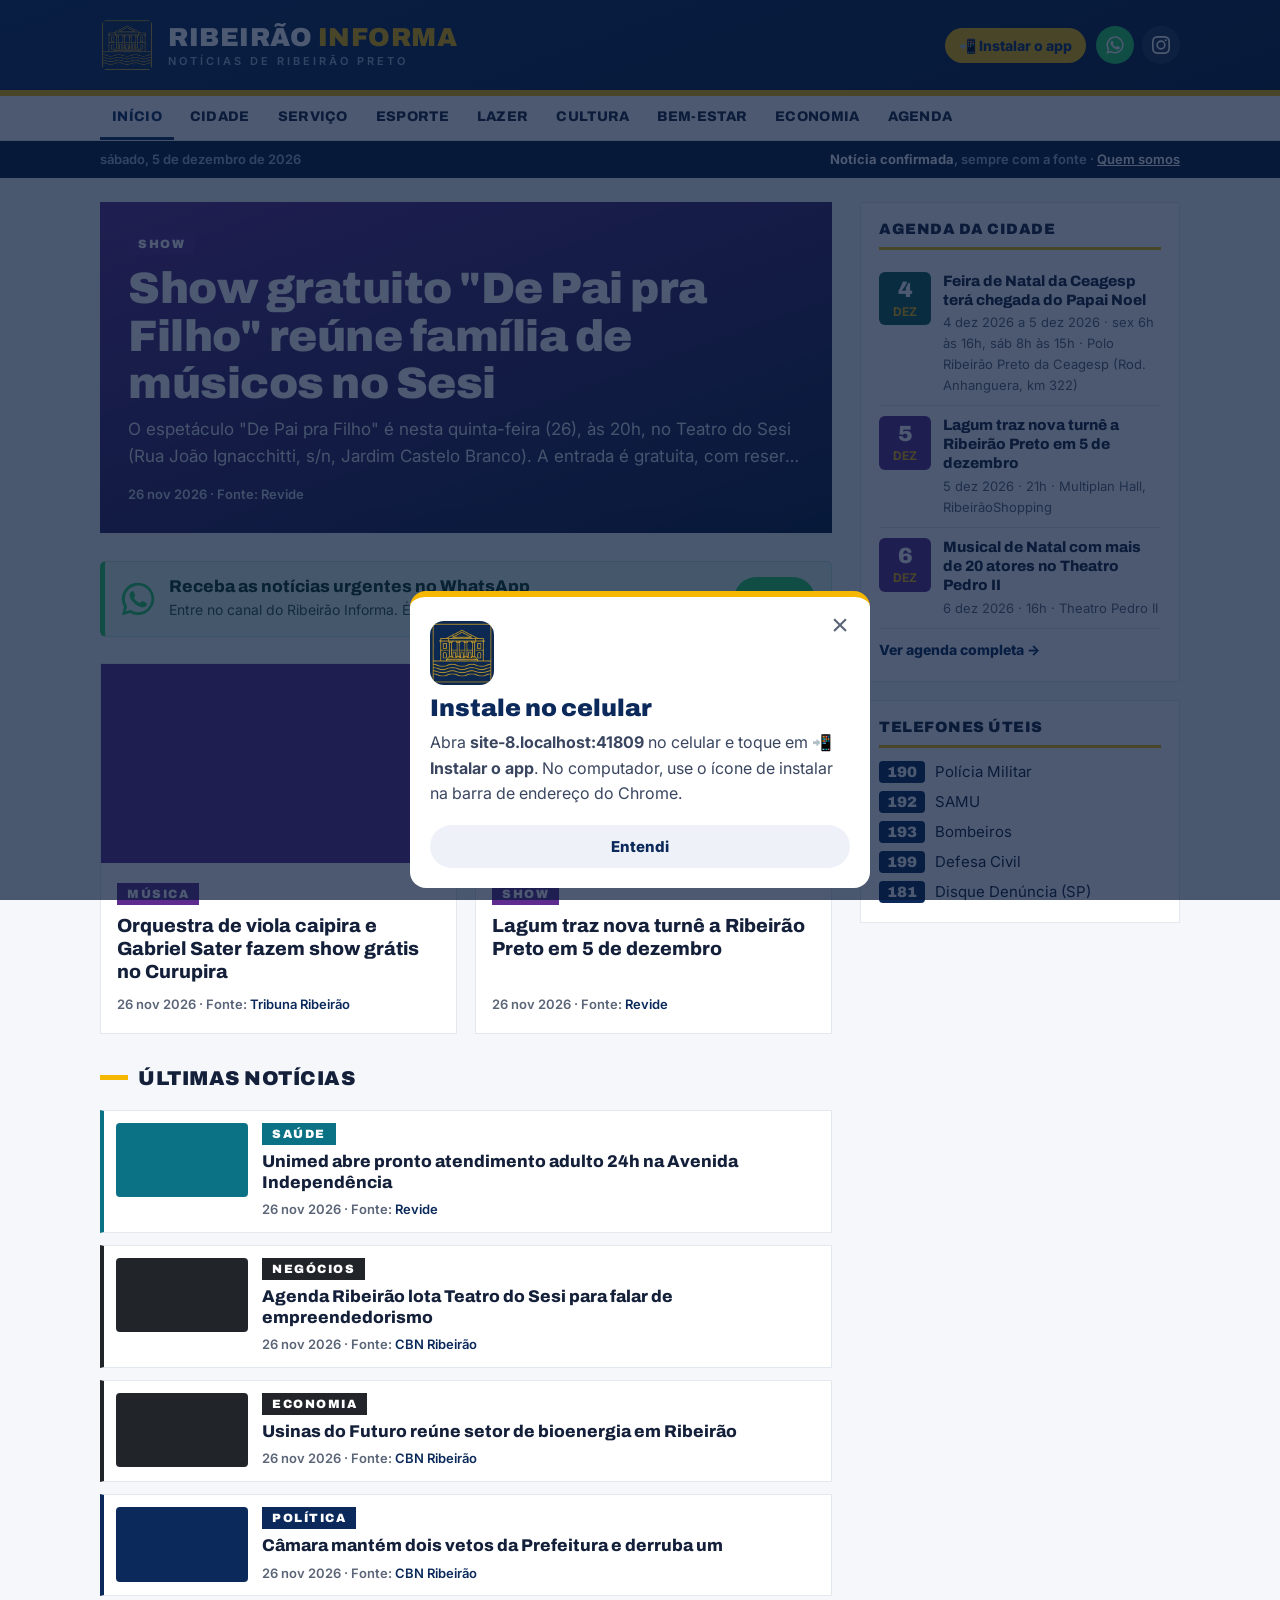
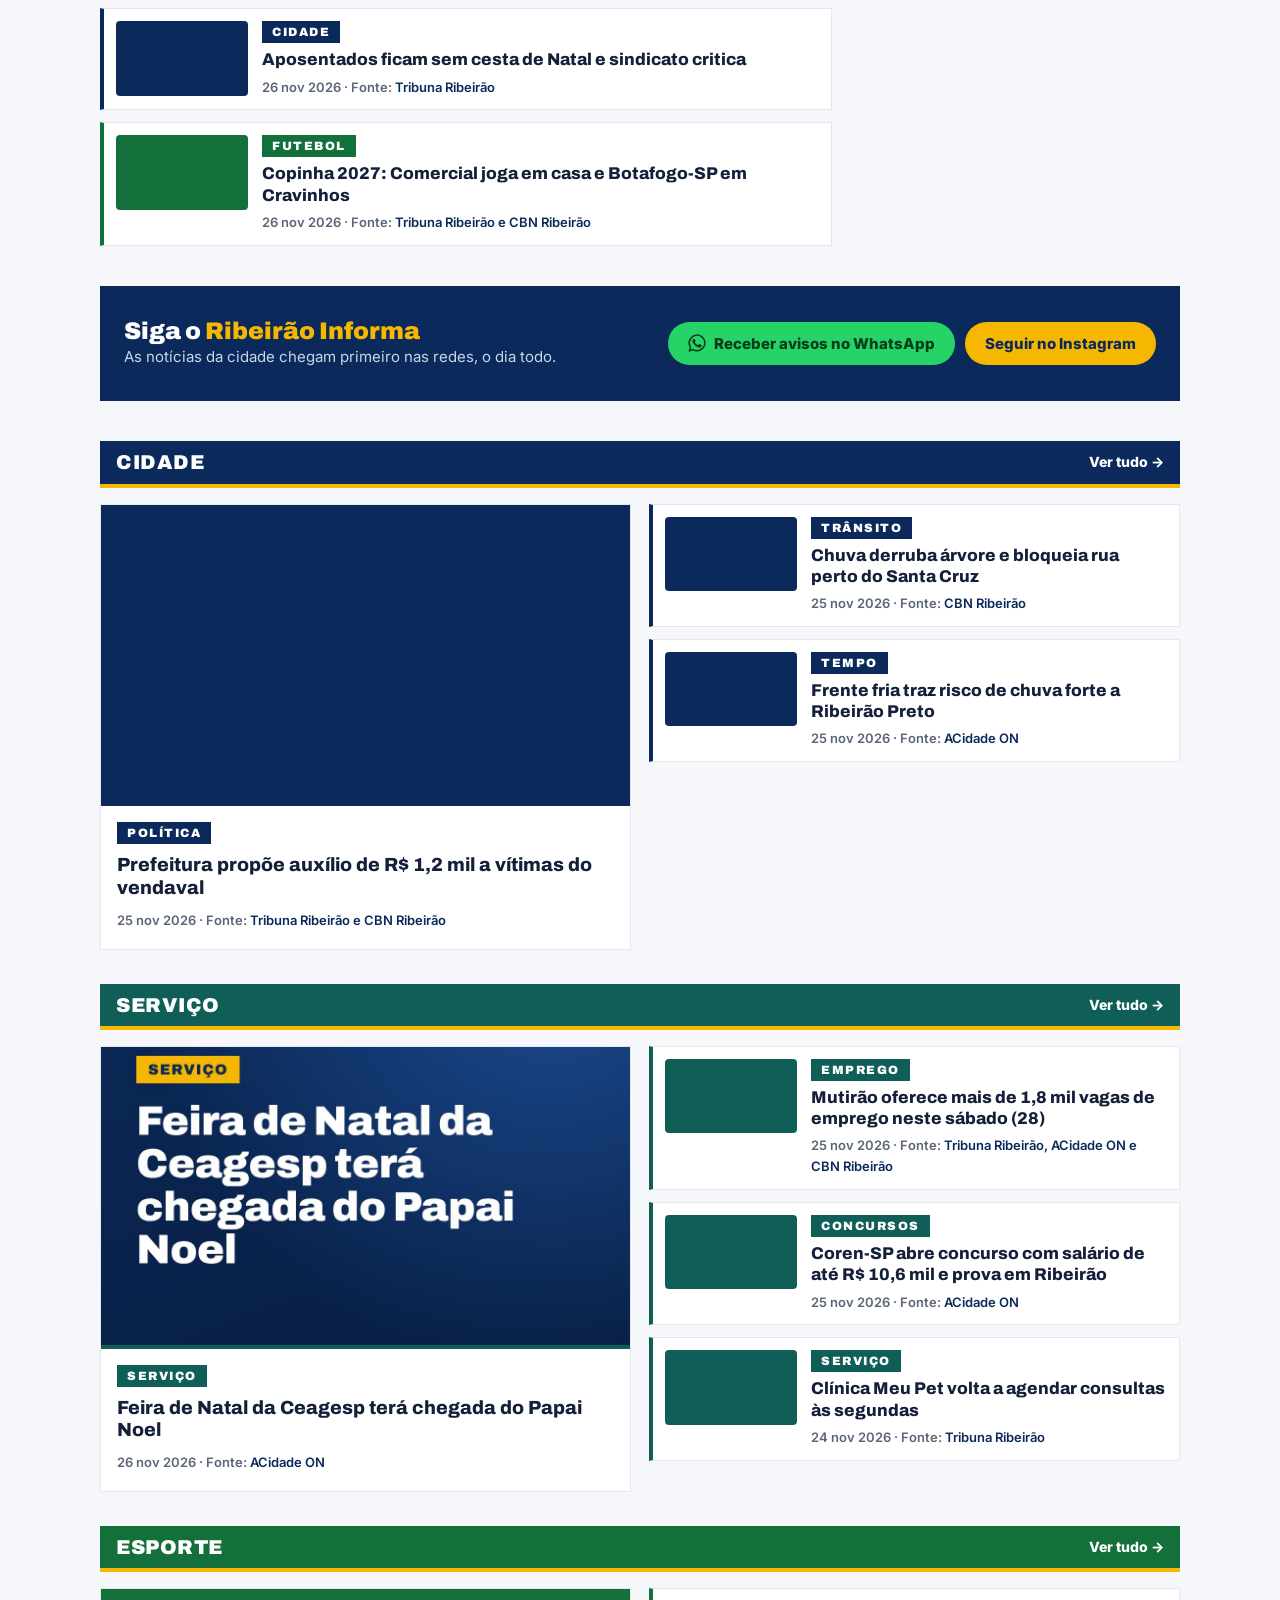
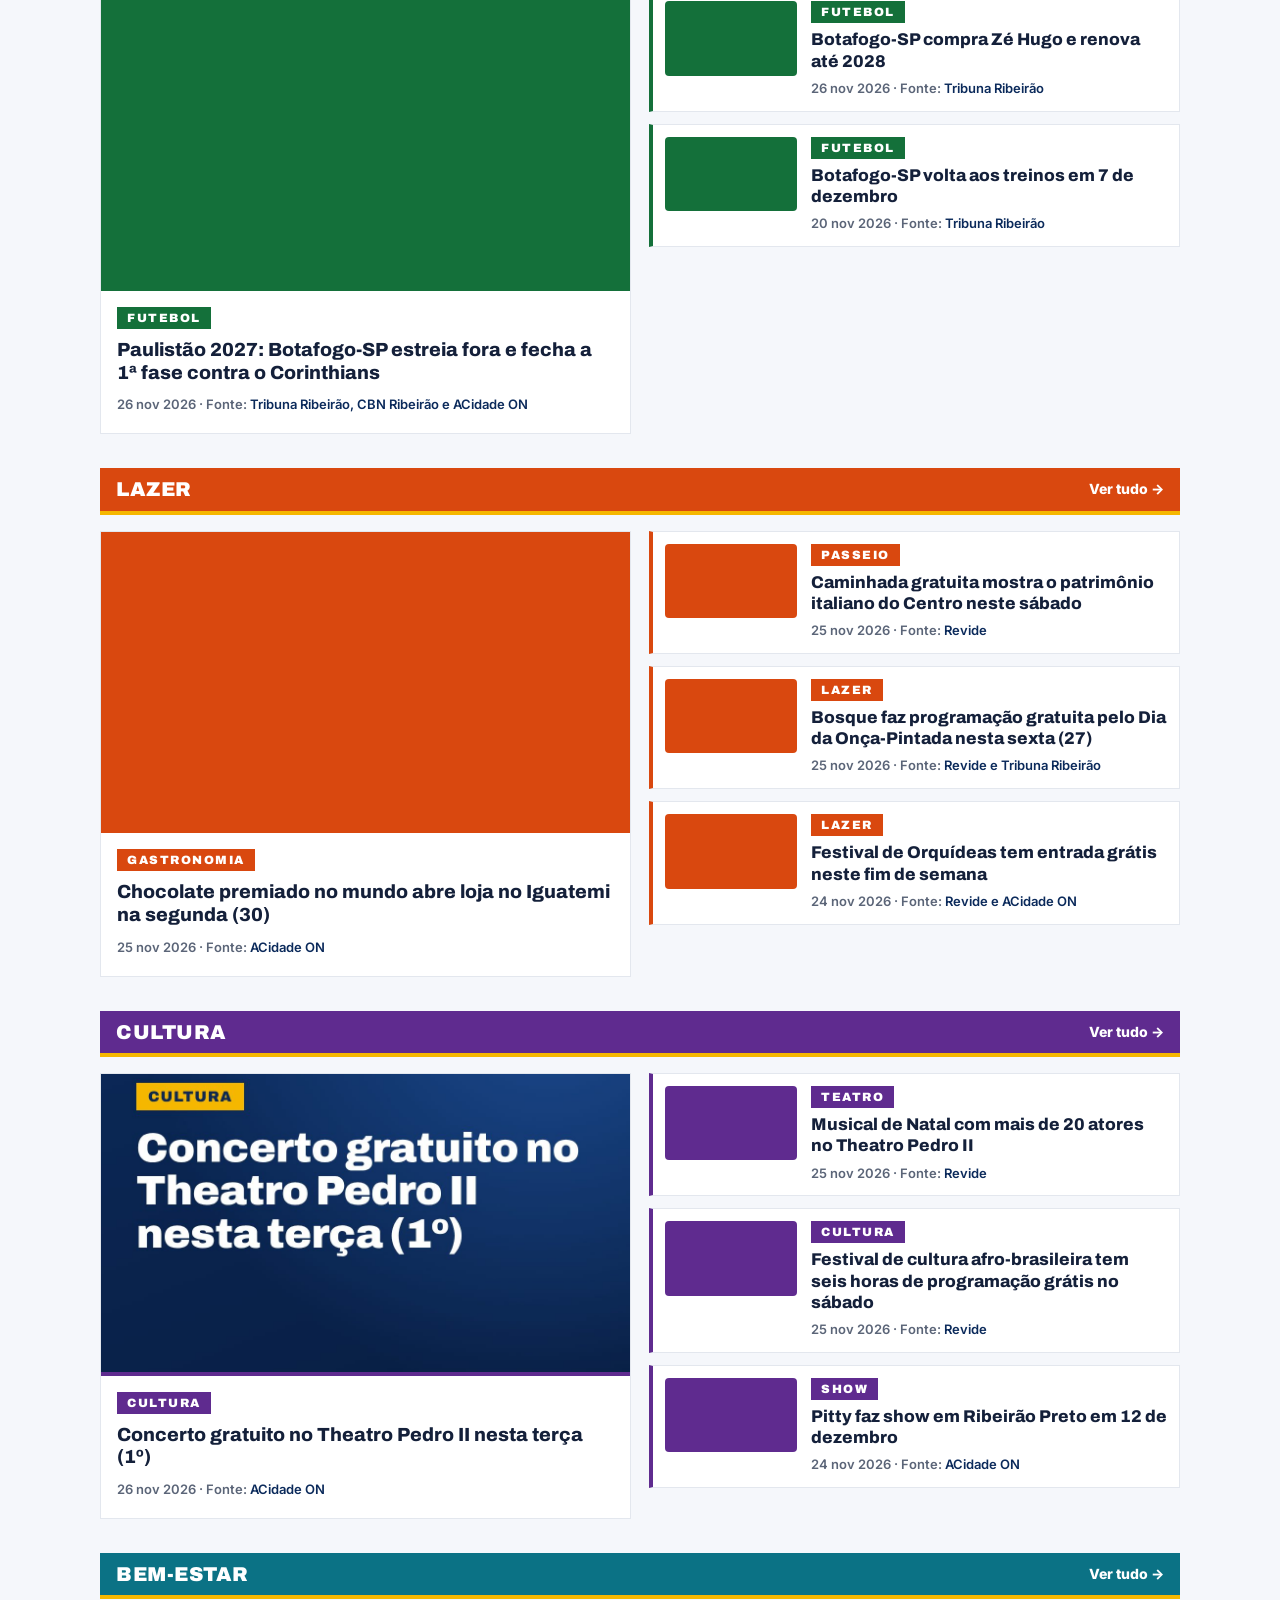
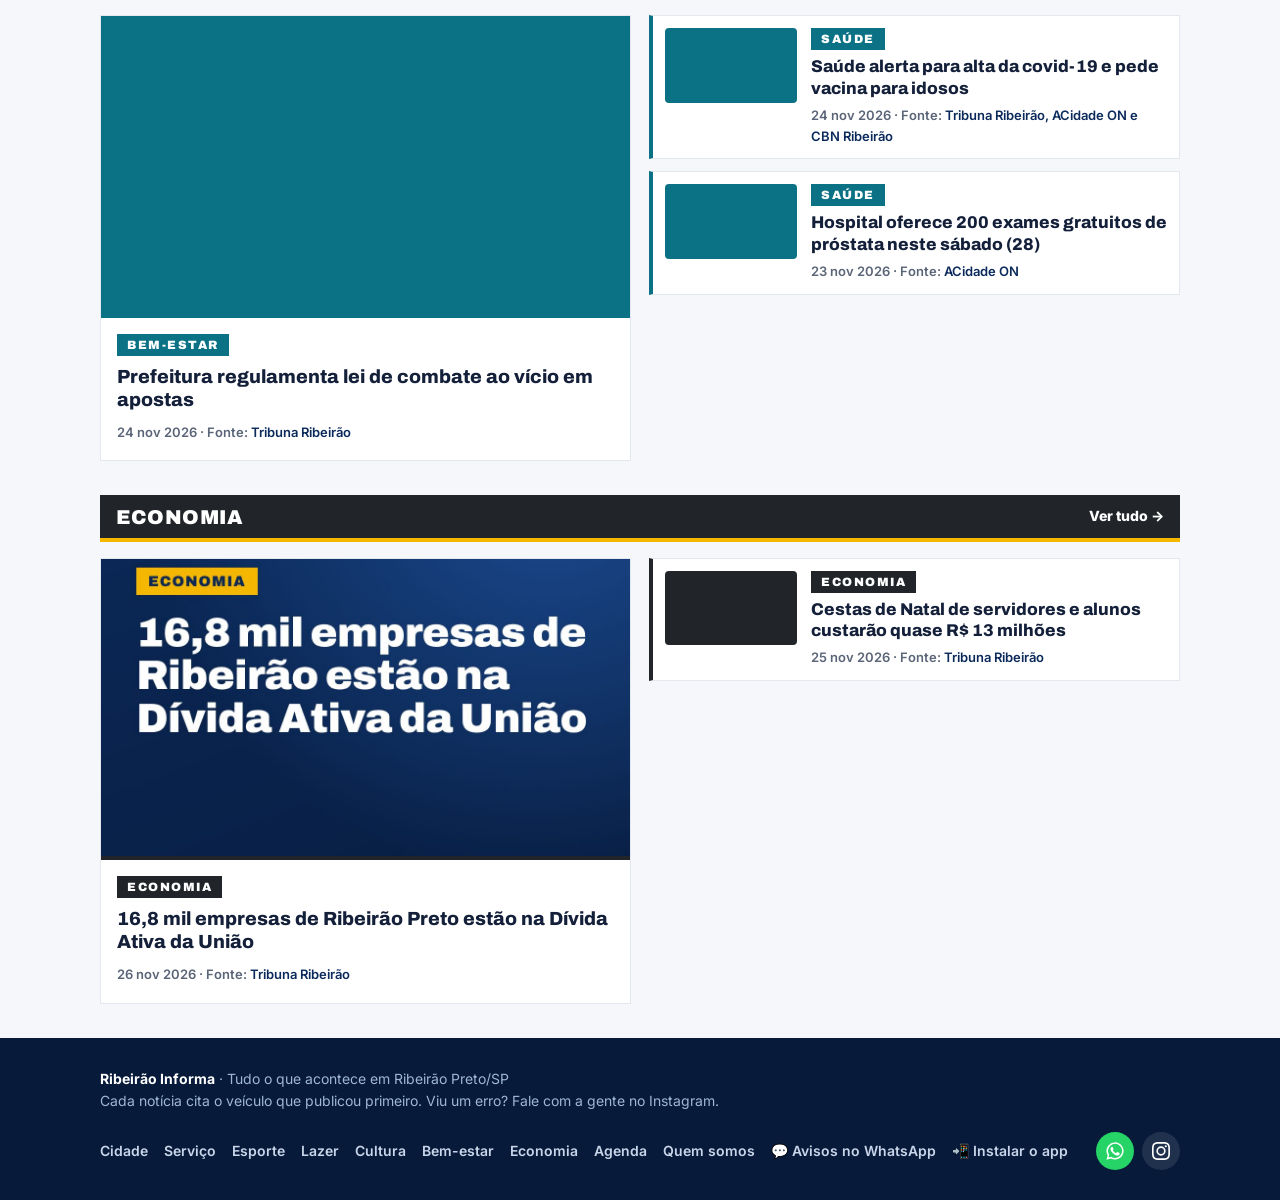
==== app/index.html @ 35644285 "Link curto /app que abre a instalação certa para cada celular" ====
<!doctype html>
<html lang="pt-BR">
  <head>
    <meta charset="utf-8" />
    <meta name="viewport" content="width=device-width, initial-scale=1" />
    <title>Instale o app do Ribeirão Informa</title>
    <meta
      name="description"
      content="App grátis de notícias de Ribeirão Preto, para Android e iPhone."
    />
    <meta property="og:title" content="Instale o app do Ribeirão Informa" />
    <meta
      property="og:description"
      content="App grátis de notícias de Ribeirão Preto, para Android e iPhone."
    />
    <meta
      property="og:image"
      content="https://ribeiraoinforma.github.io/icones/icone-512.png"
    />
    <meta http-equiv="refresh" content="0; url=/?instalar=1" />
    <link rel="icon" href="/icones/favicon-32.png" />
    <script>
      location.replace("/?instalar=1");
    </script>
    <style>
      body {
        margin: 0;
        min-height: 100vh;
        display: flex;
        align-items: center;
        justify-content: center;
        background: #0b2a5b;
        color: #fff;
        font-family:
          system-ui,
          -apple-system,
          Segoe UI,
          Roboto,
          sans-serif;
        text-align: center;
        padding: 24px;
        box-sizing: border-box;
      }
      img {
        border-radius: 20px;
      }
      a {
        display: inline-block;
        margin-top: 18px;
        background: #f5b700;
        color: #0b2a5b;
        font-weight: 800;
        font-size: 18px;
        padding: 14px 26px;
        border-radius: 999px;
        text-decoration: none;
      }
    </style>
  </head>
  <body>
    <div>
      <img
        src="/icones/icone-192.png"
        alt="Ribeirão Informa"
        width="96"
        height="96"
      />
      <h1>Instale o app do Ribeirão Informa</h1>
      <p>Abrindo a instalação...</p>
      <a href="/?instalar=1">📲 Instalar o app</a>
    </div>
  </body>
</html>
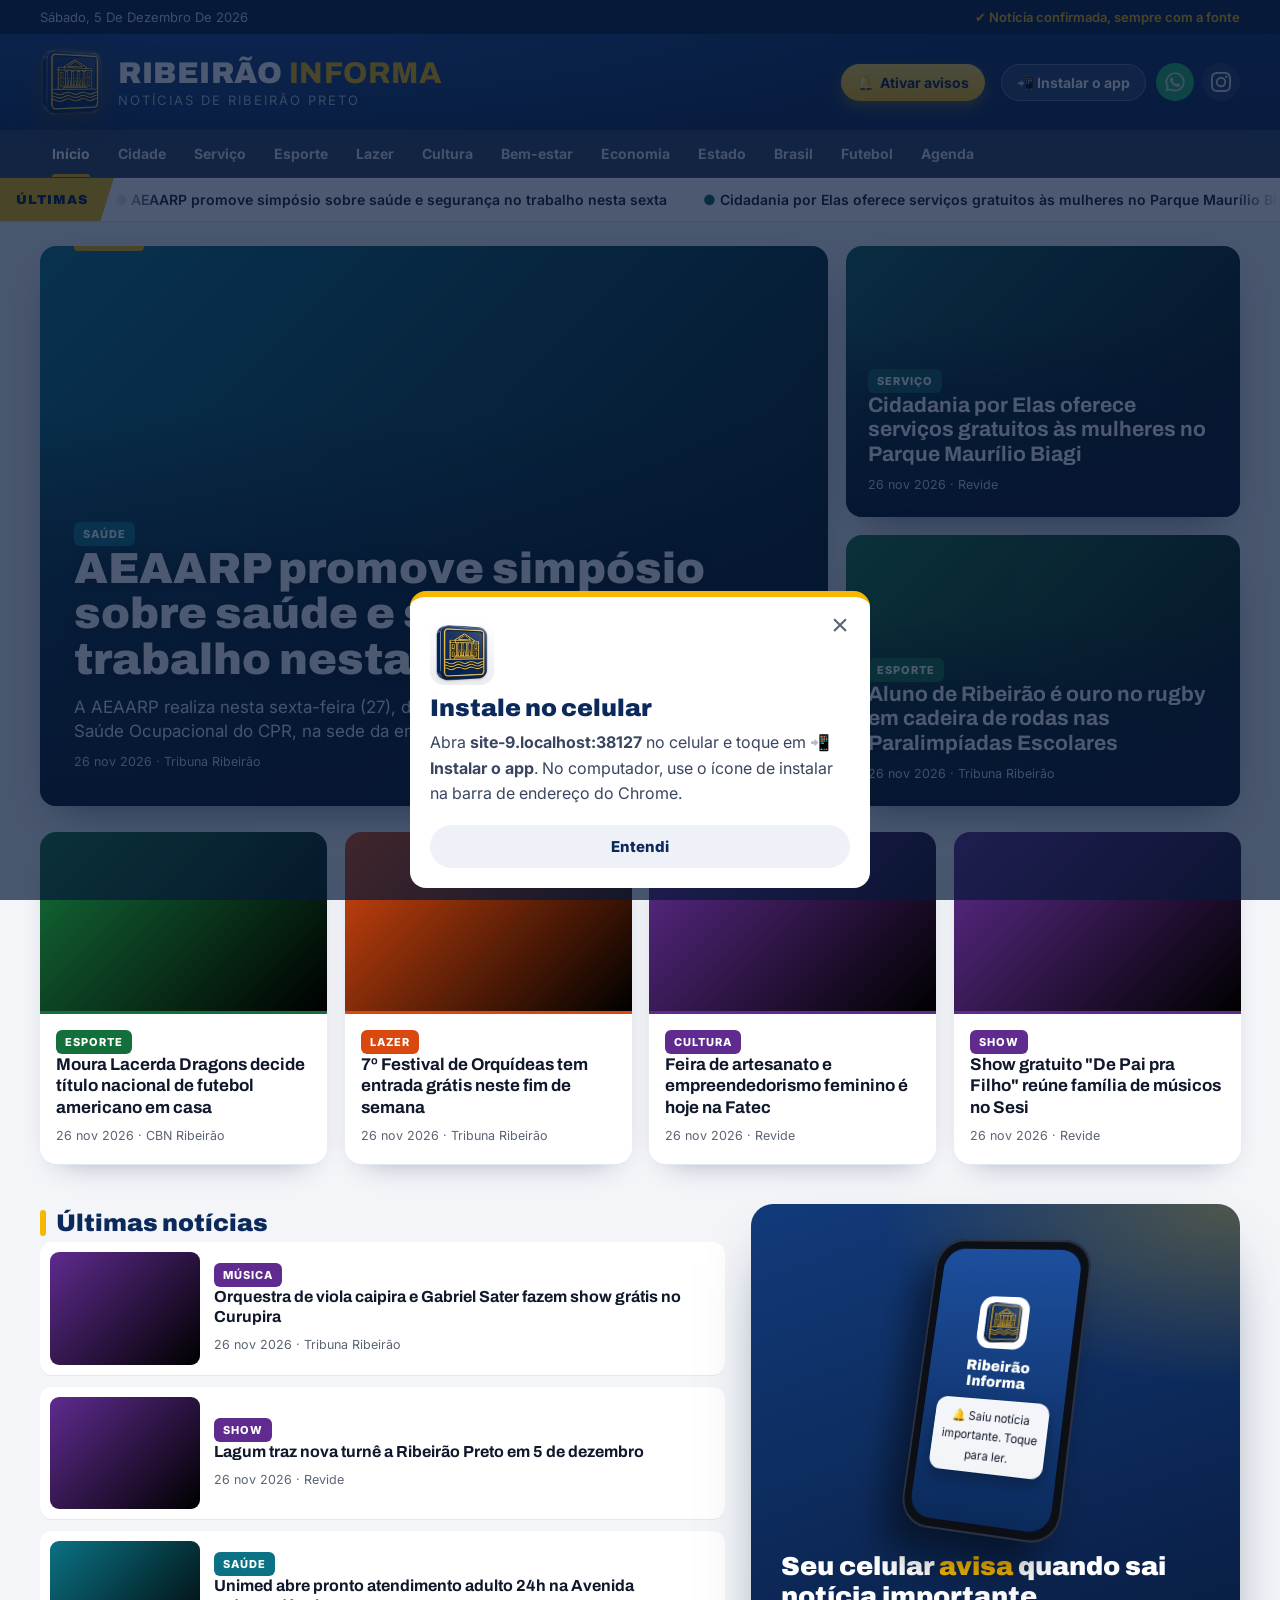
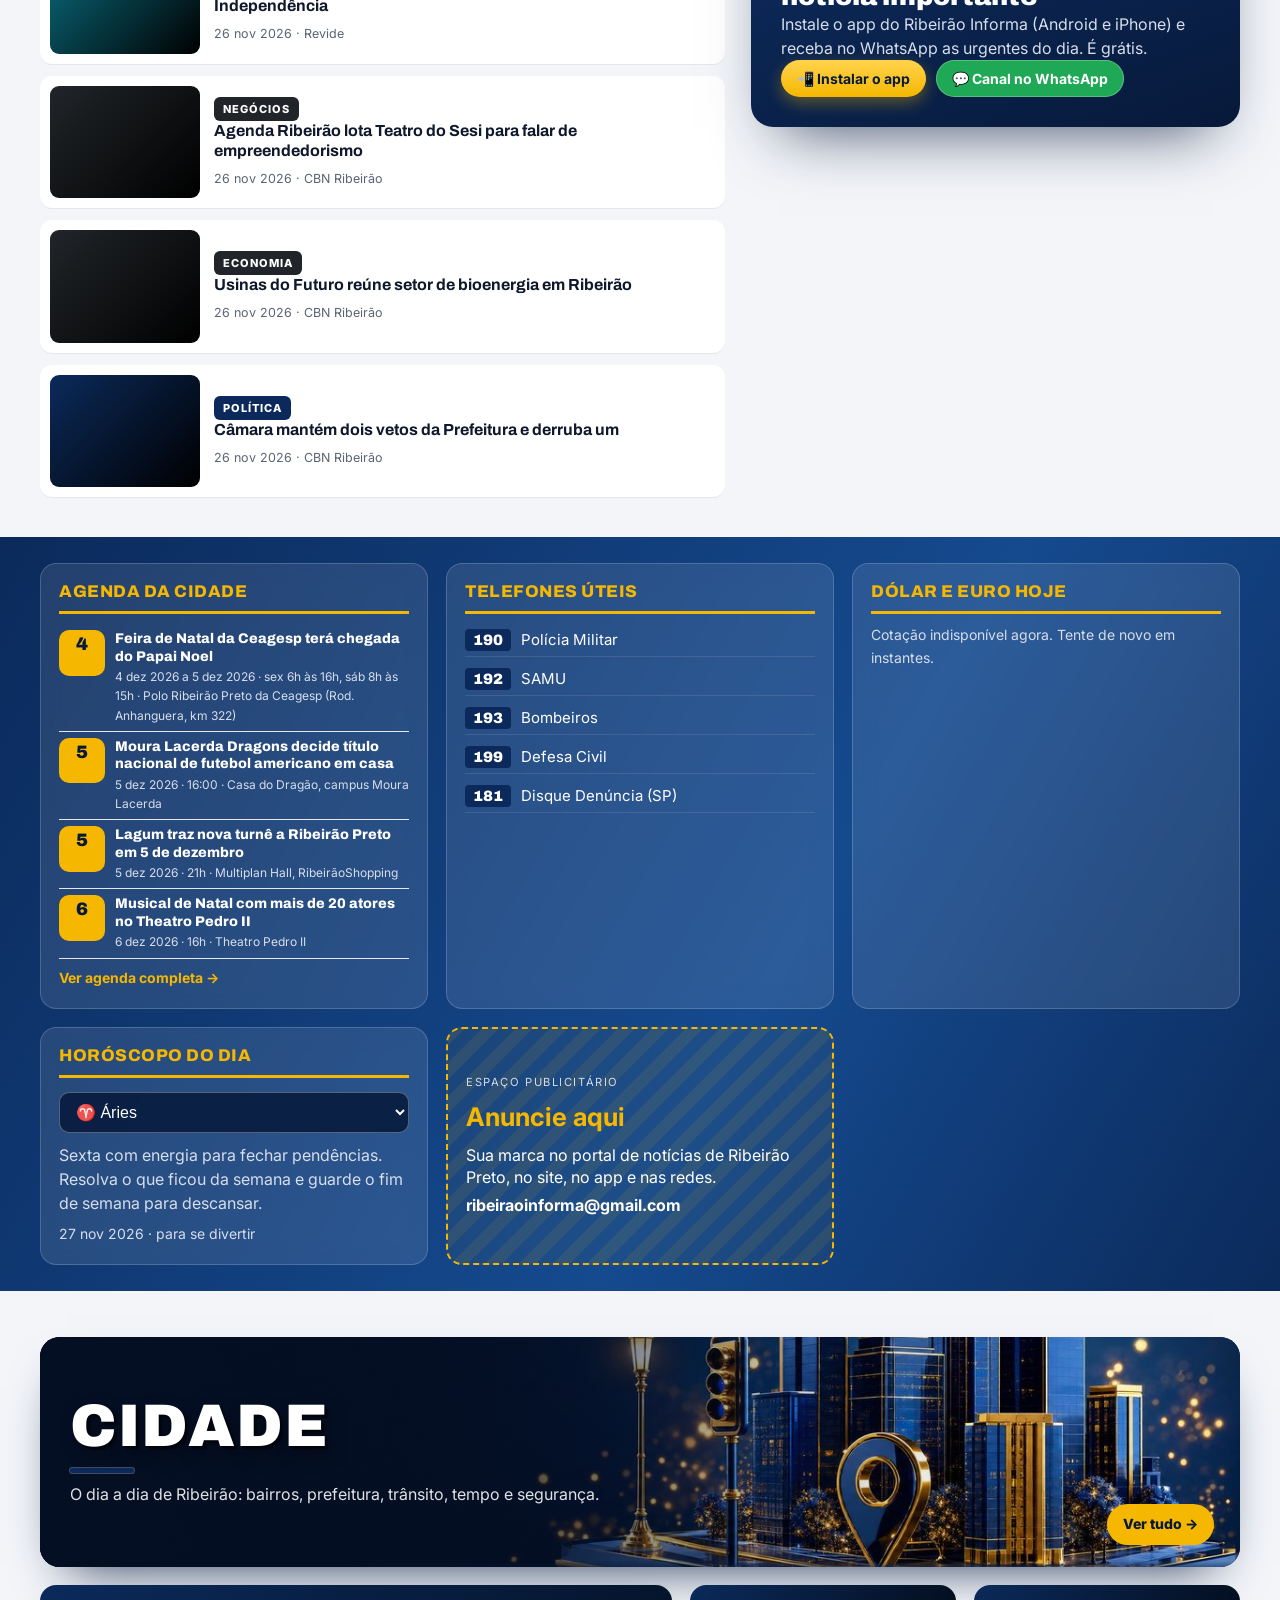
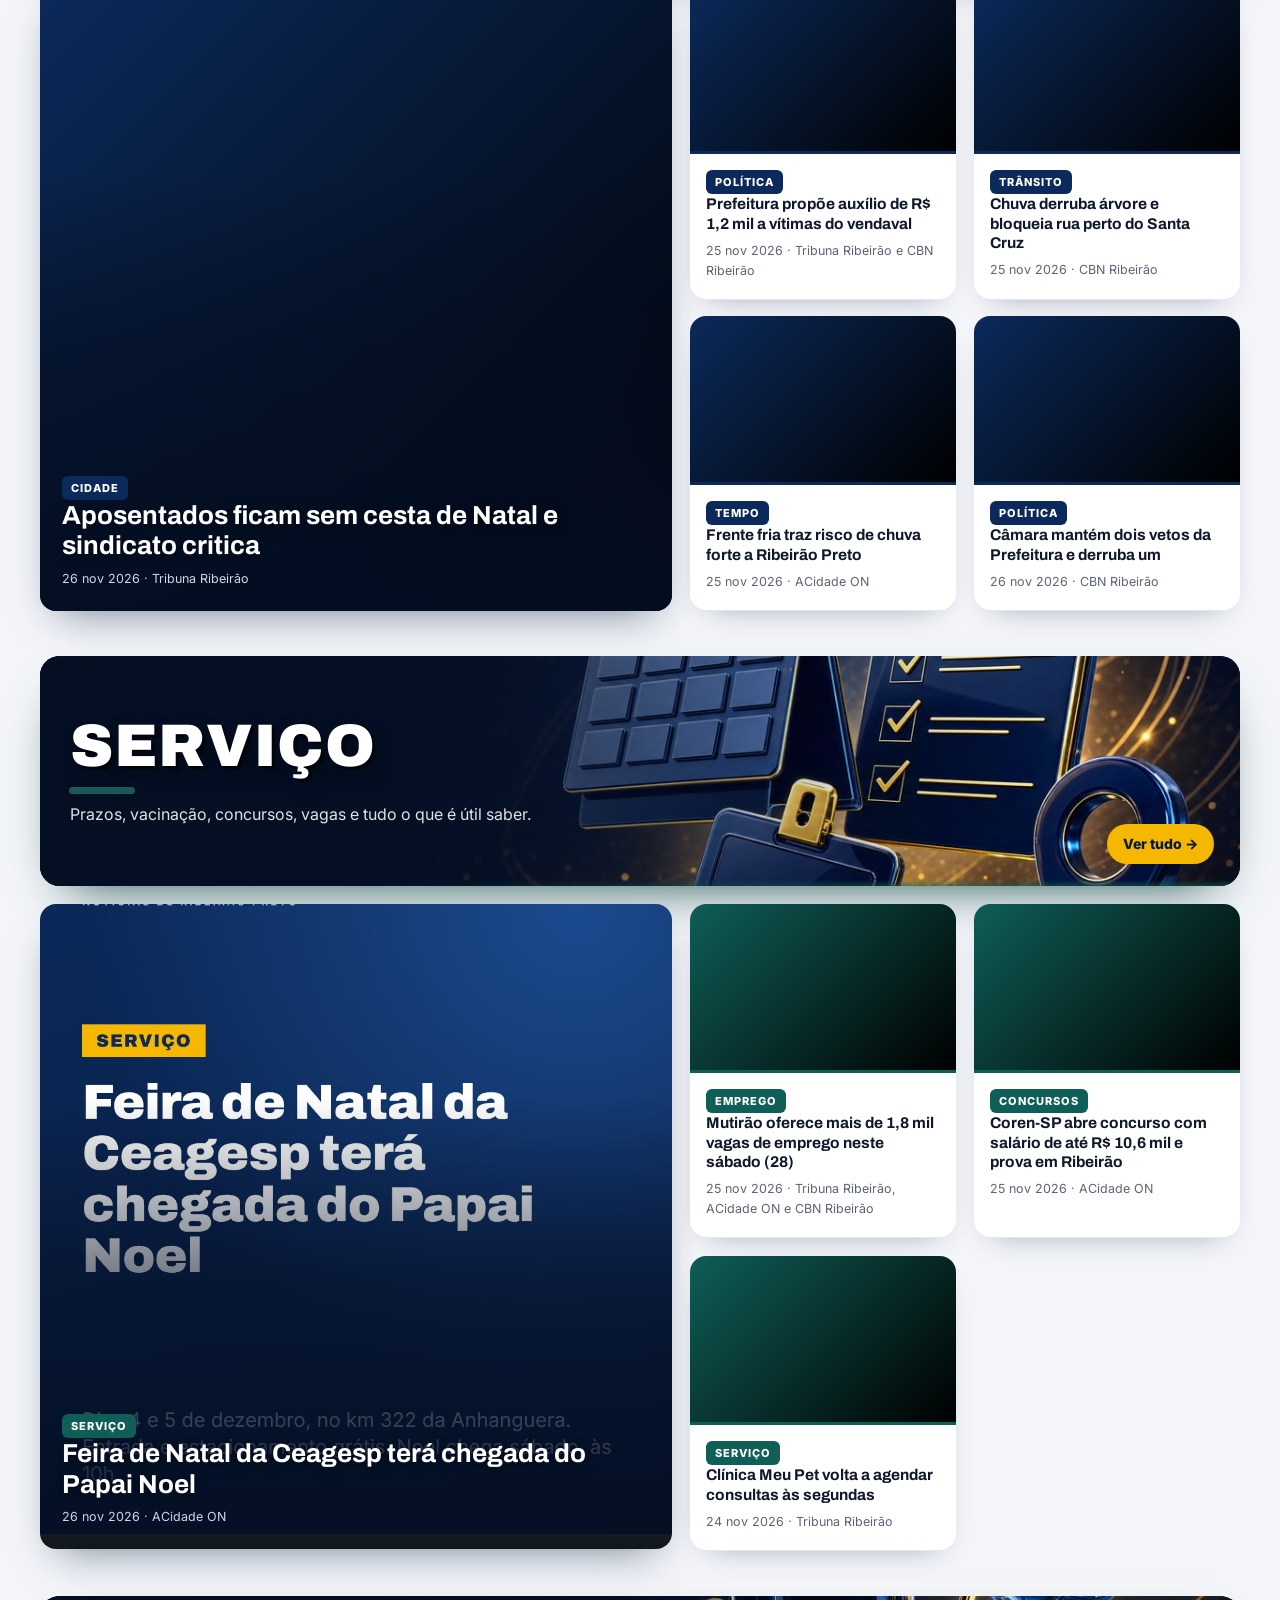
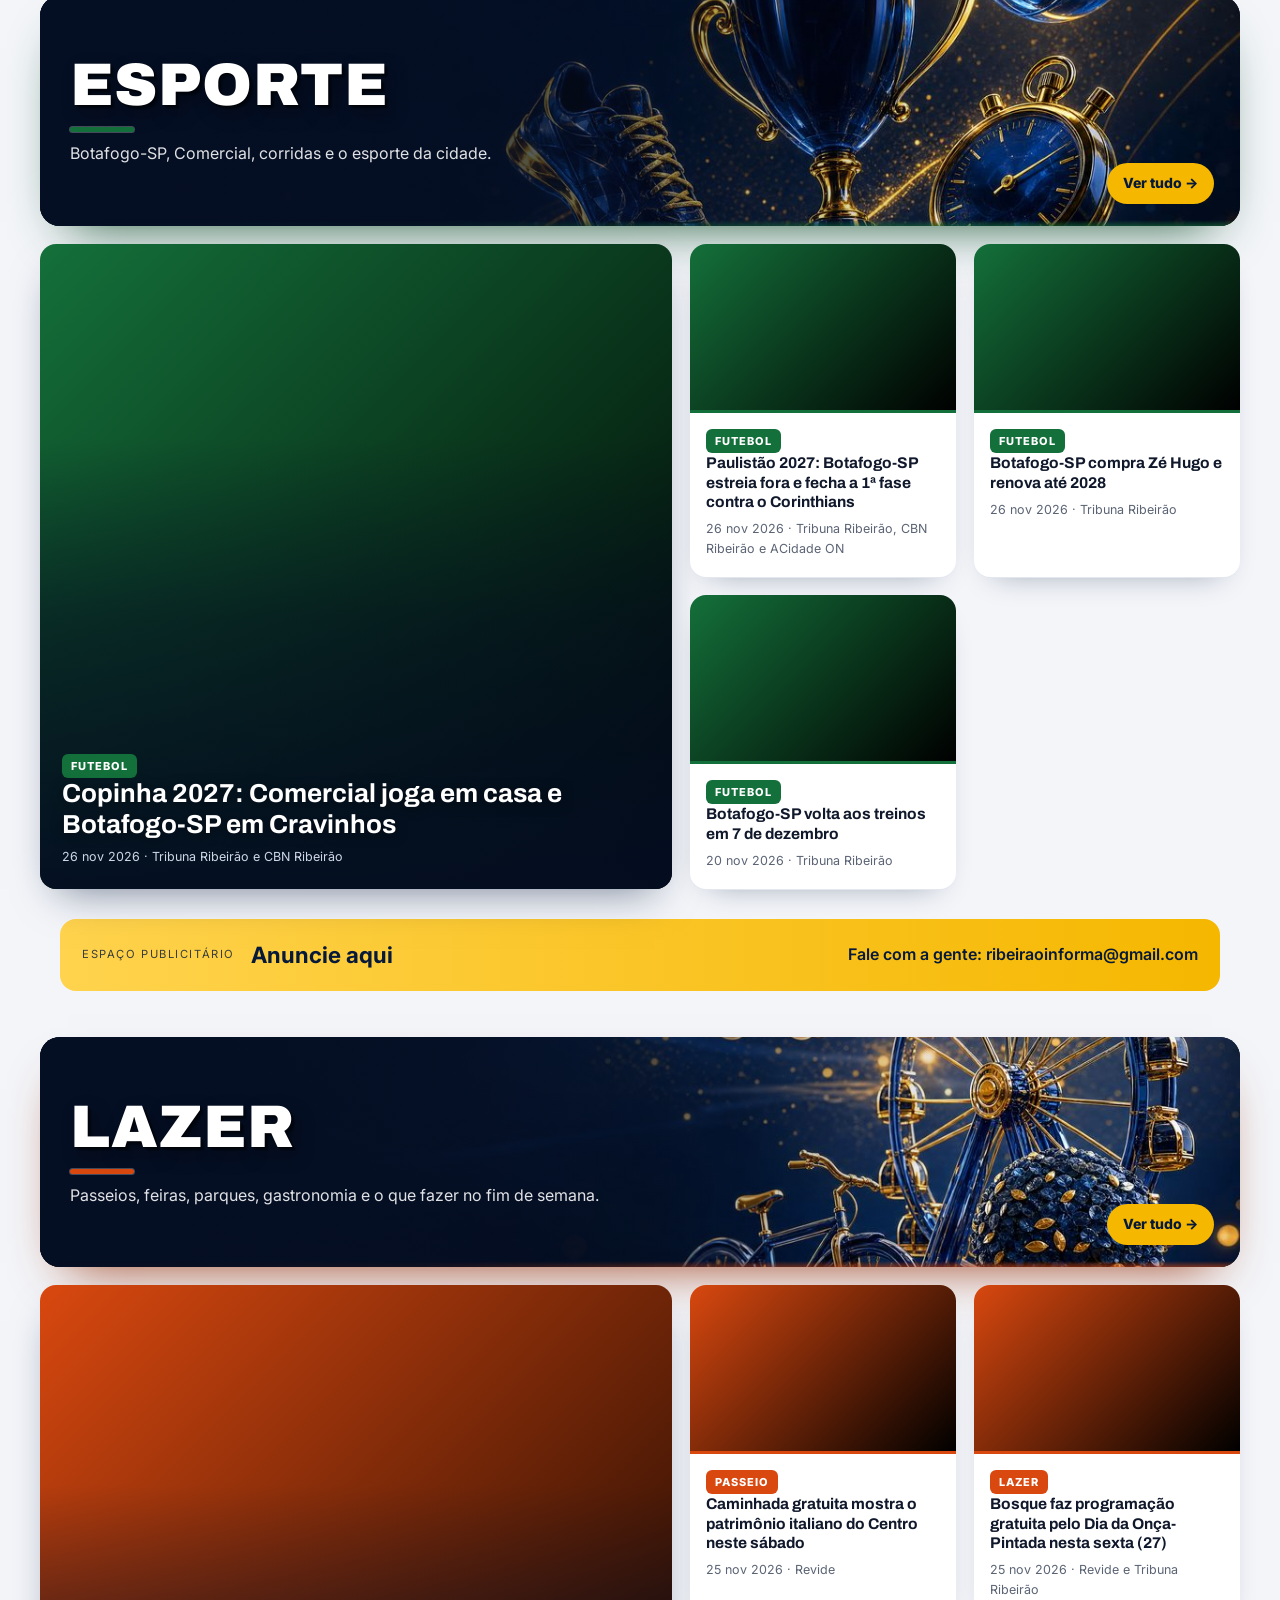
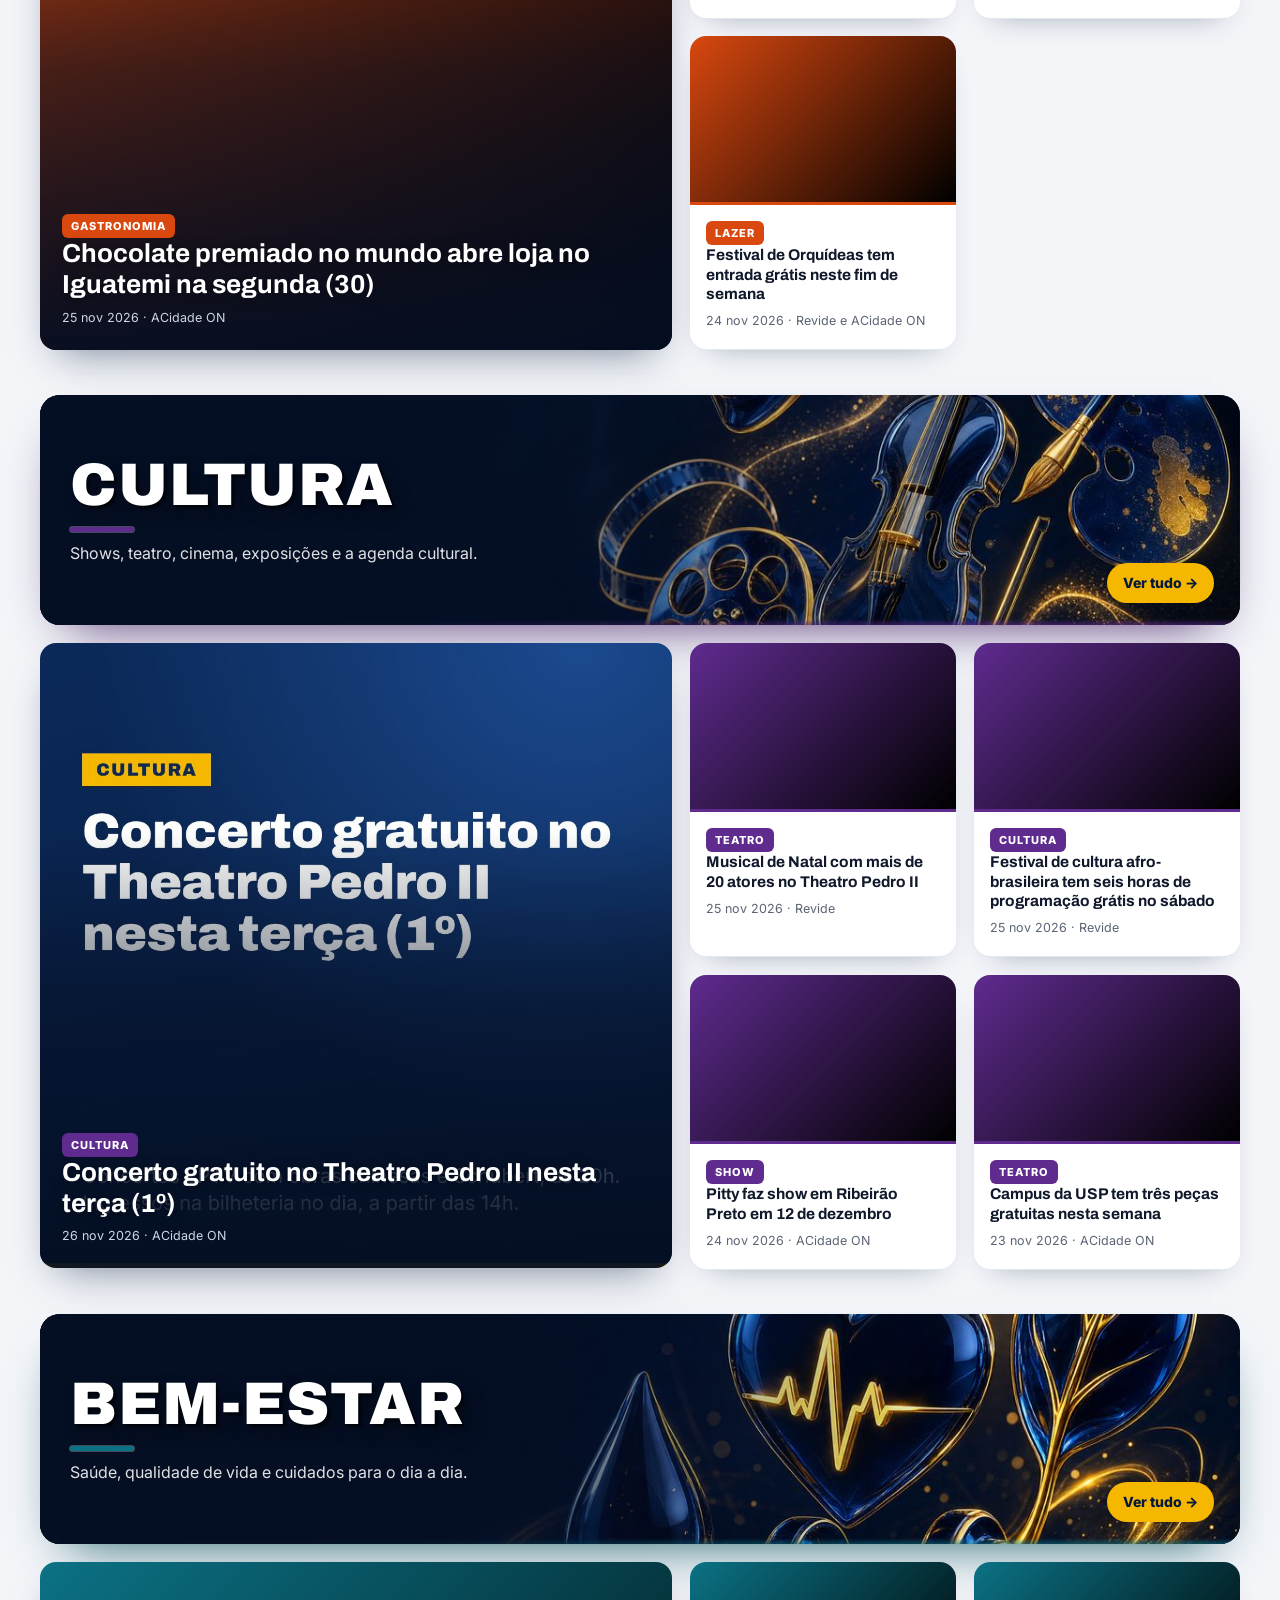
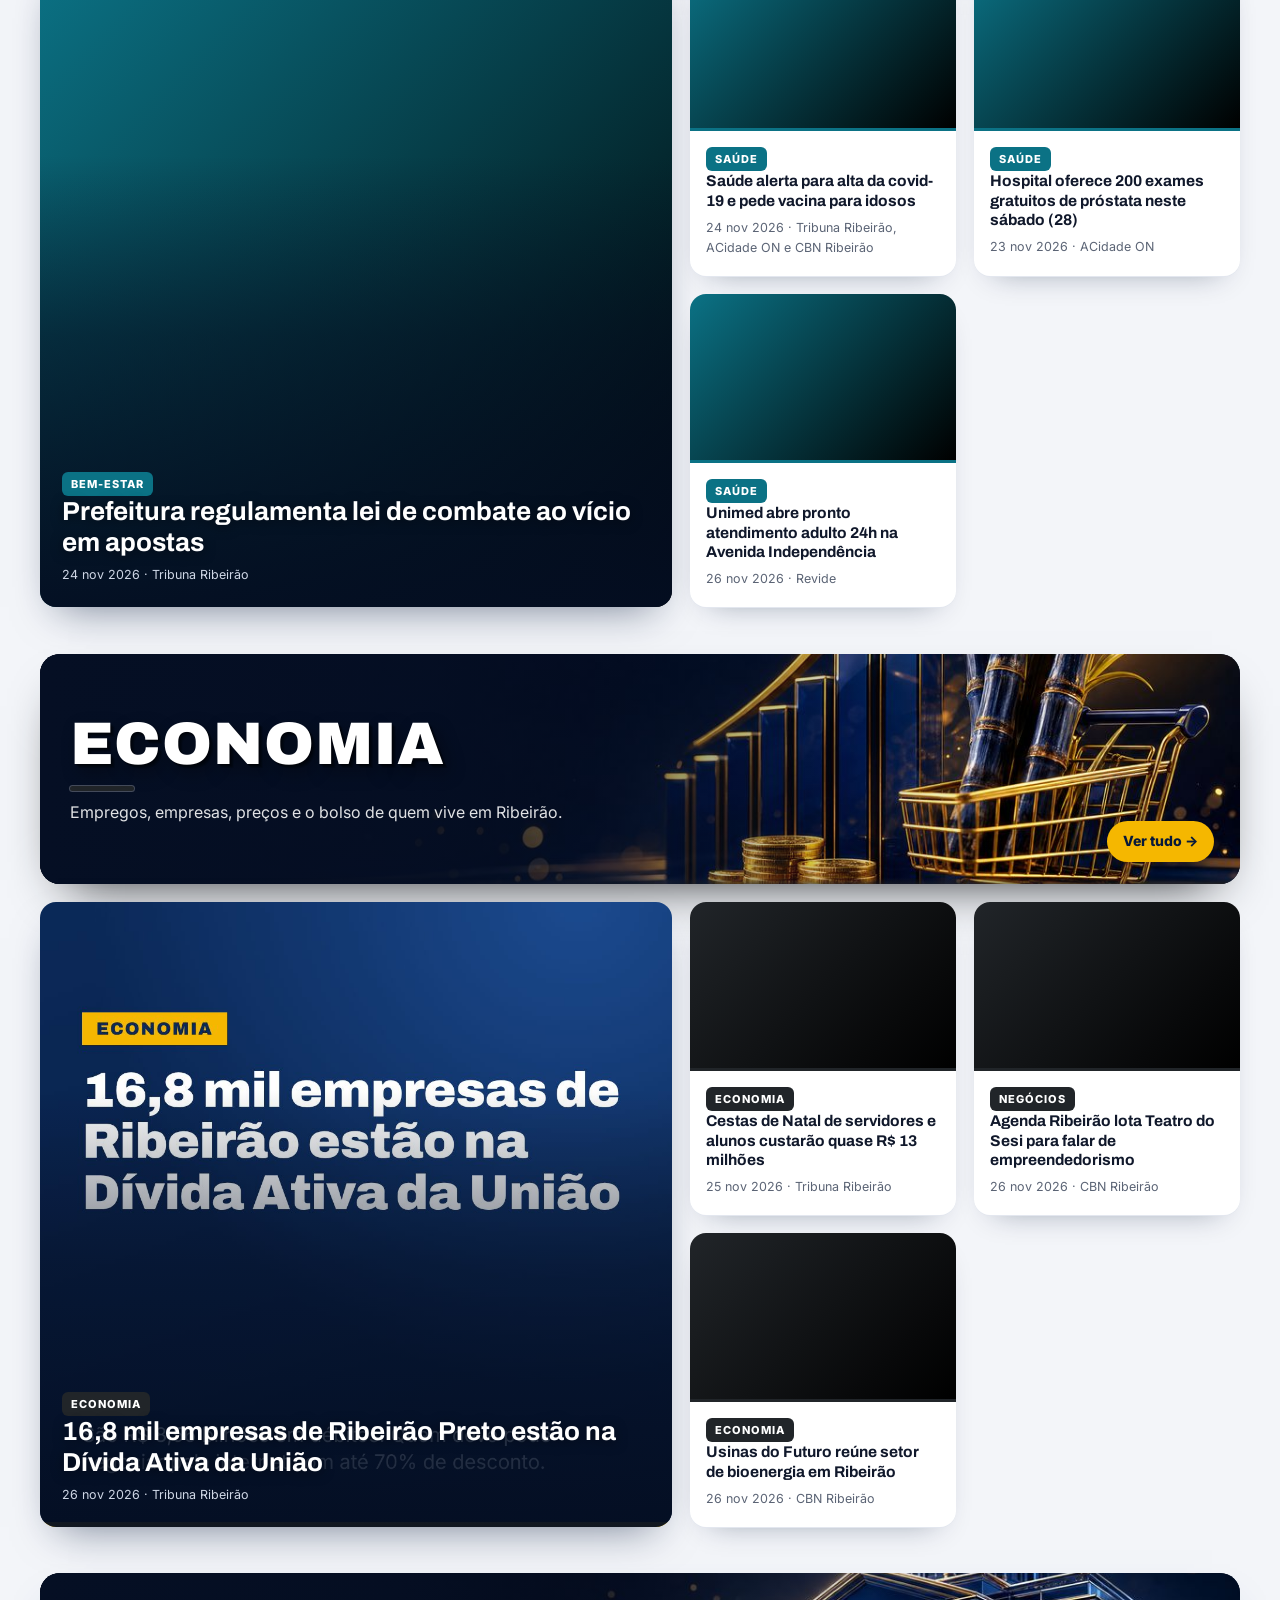
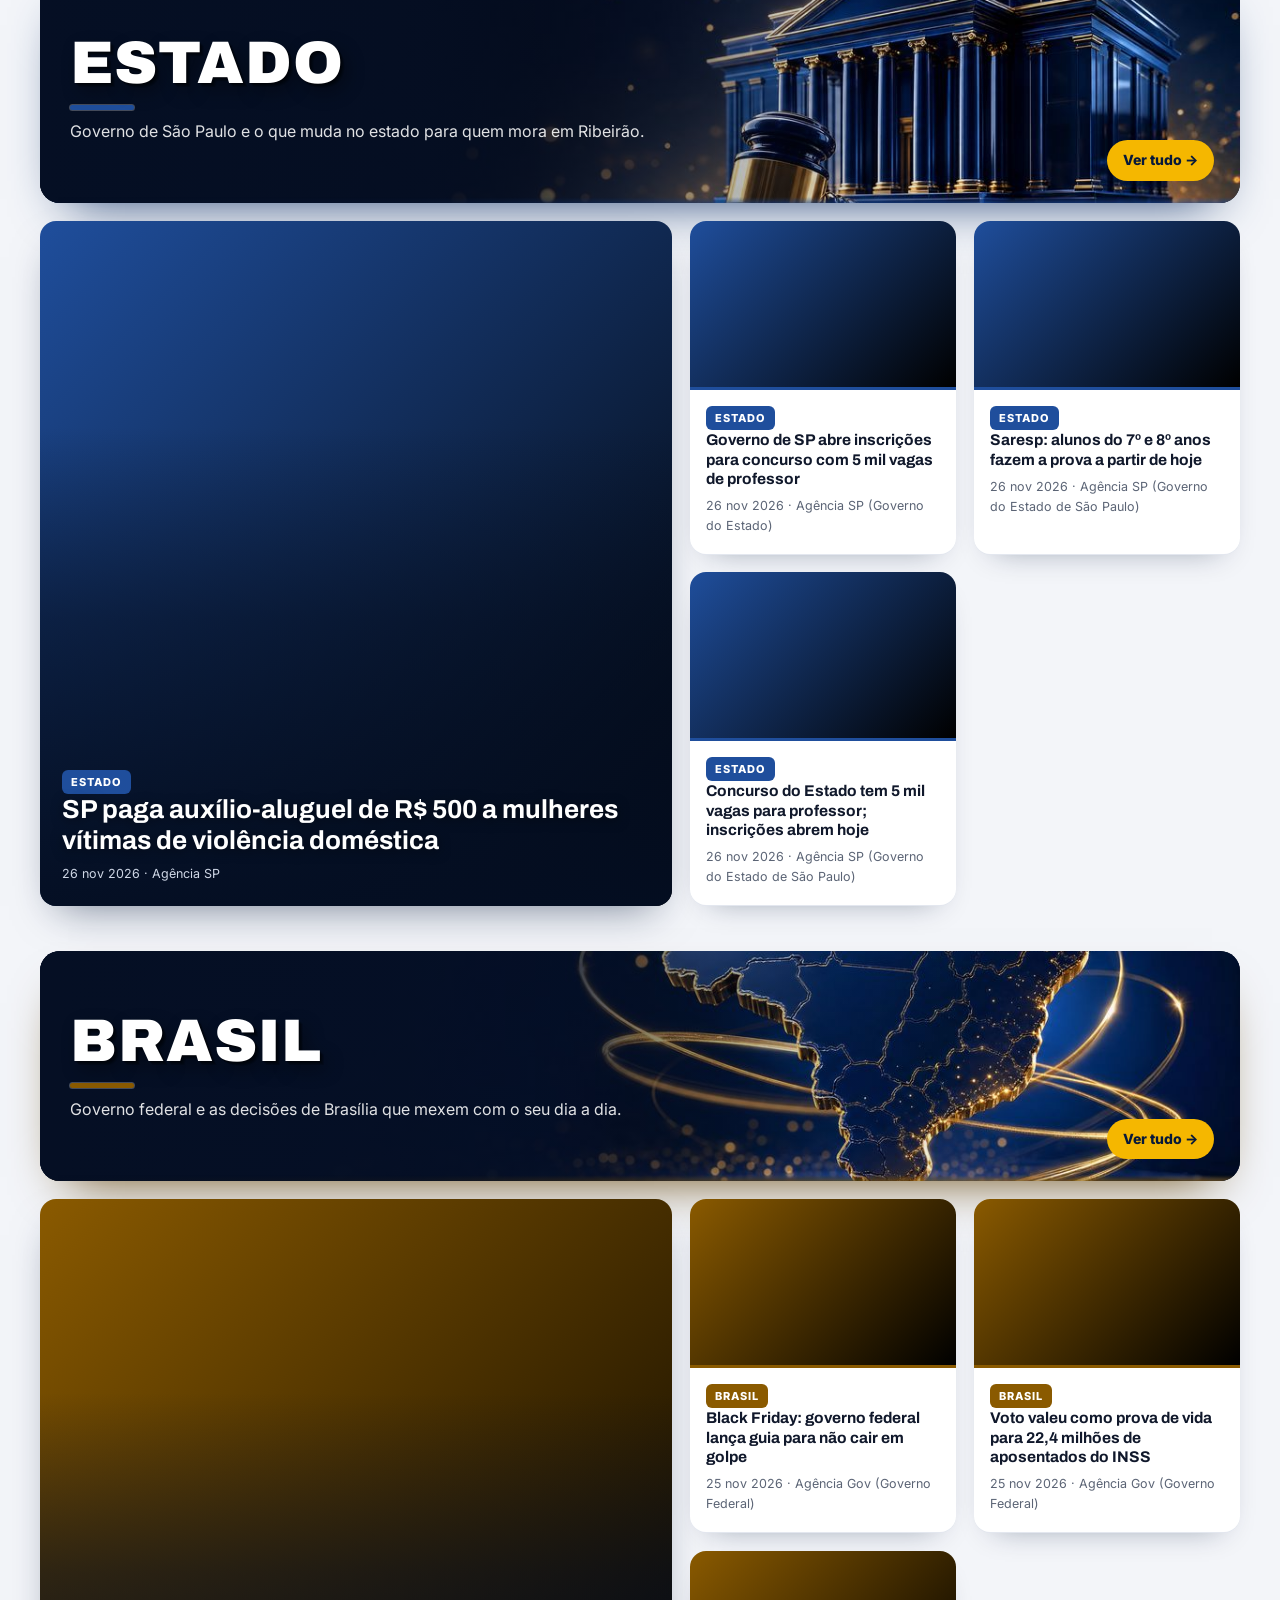
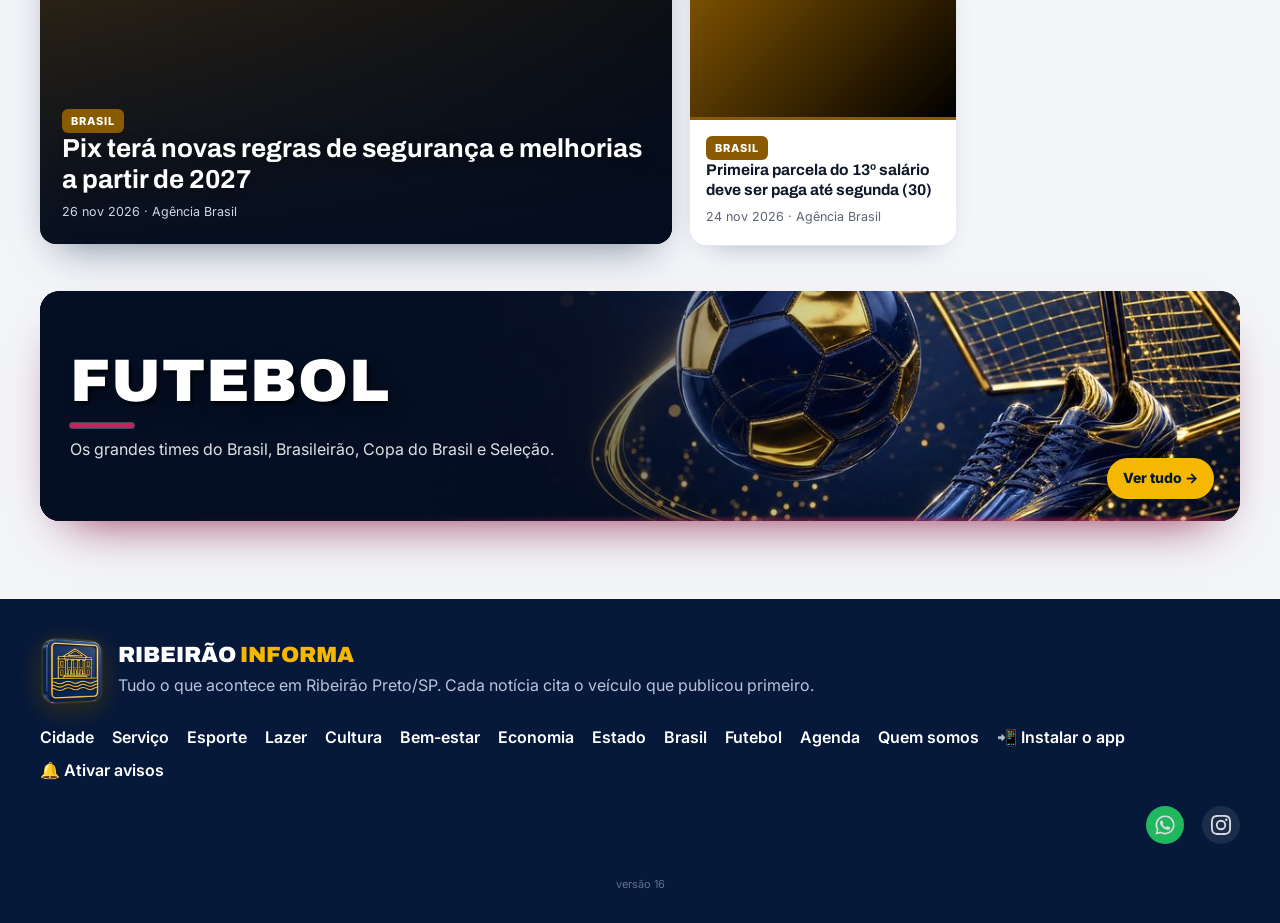
==== commit 8dd34137: "Ícone do app, favicon, topo e notificações com o botão 3D novo Co-Authored-By: Claude Opus 5.5 <nore" ====
--- a/app/index.html
+++ b/app/index.html
@@ -15,10 +15,10 @@
     />
     <meta
       property="og:image"
-      content="https://ribeiraoinforma.github.io/icones/icone-512.png"
+      content="https://ribeiraoinforma.github.io/icones/icone-512-3d.png"
     />
     <meta http-equiv="refresh" content="0; url=/?instalar=1" />
-    <link rel="icon" href="/icones/favicon-32.png" />
+    <link rel="icon" href="/icones/favicon-32-3d.png" />
     <script>
       location.replace("/?instalar=1");
     </script>
@@ -60,7 +60,7 @@
   <body>
     <div>
       <img
-        src="/icones/icone-192.png"
+        src="/icones/icone-192-3d.png"
         alt="Ribeirão Informa"
         width="96"
         height="96"
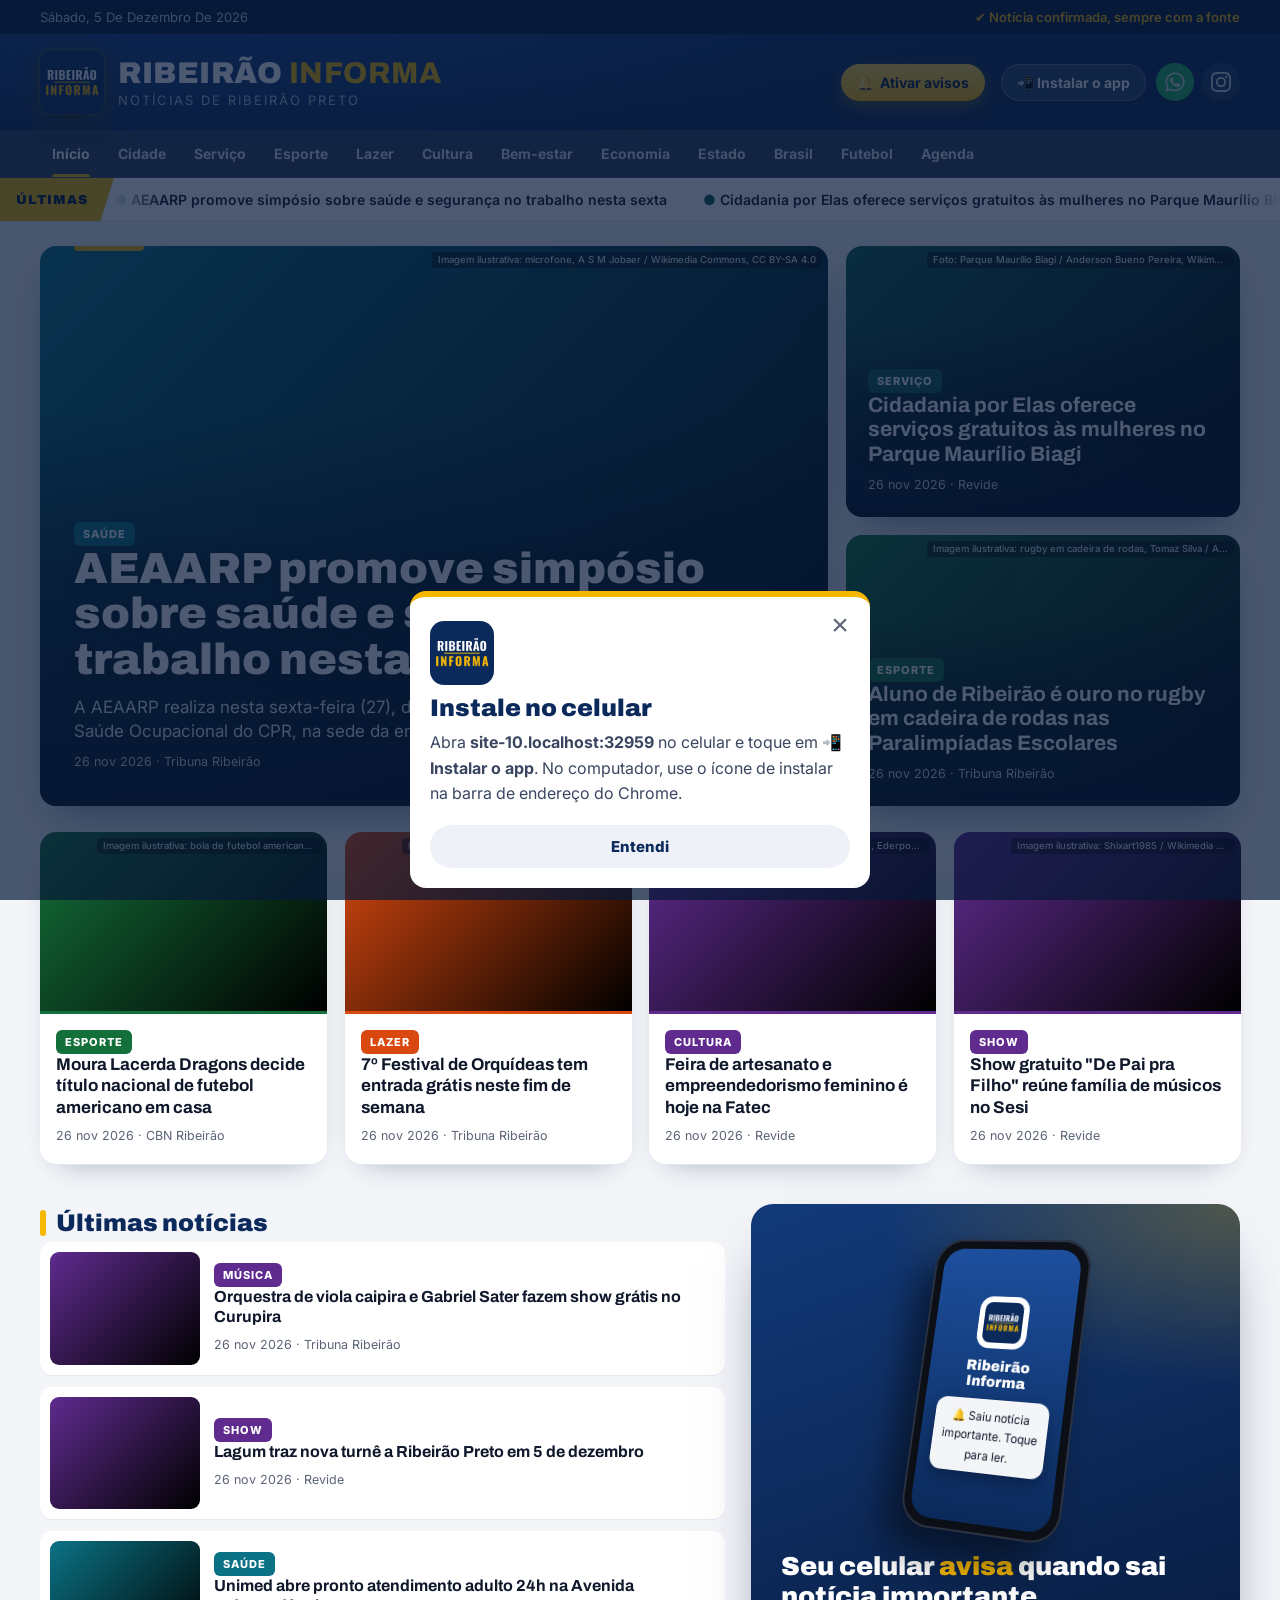
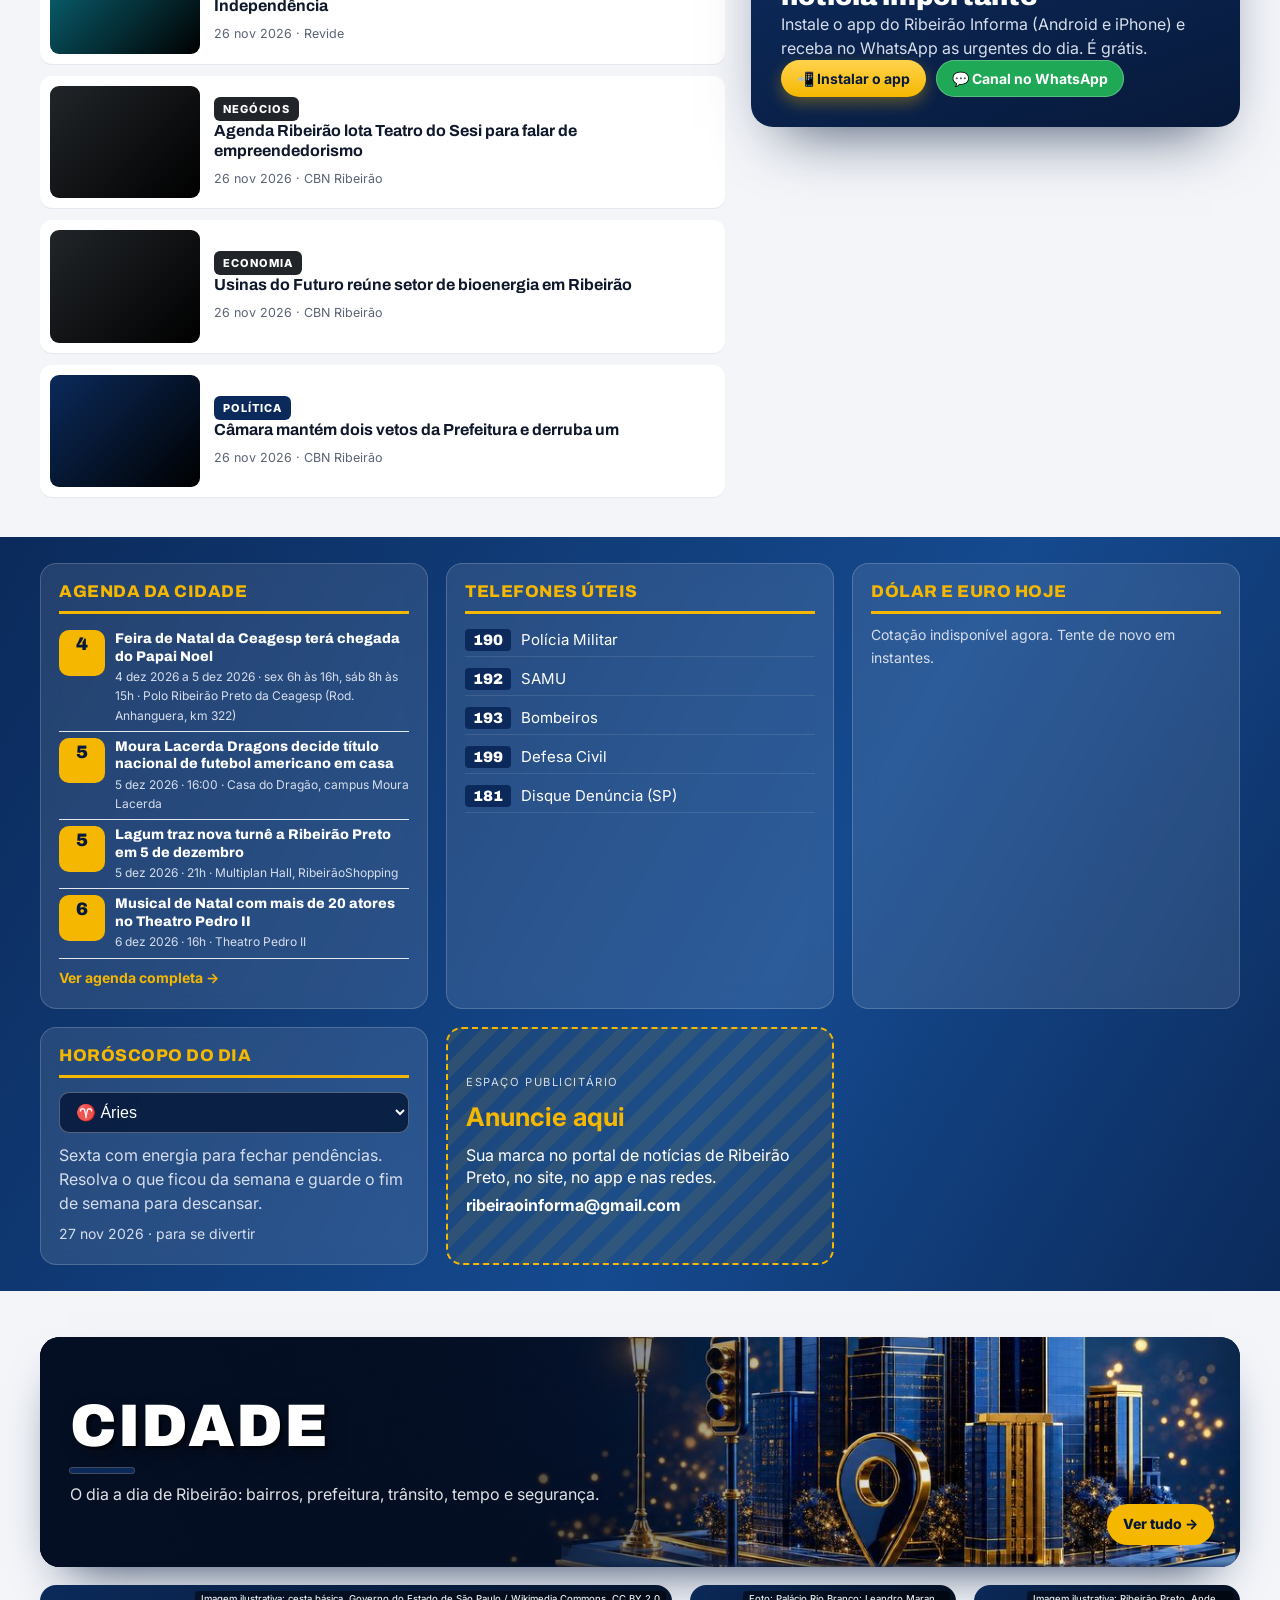
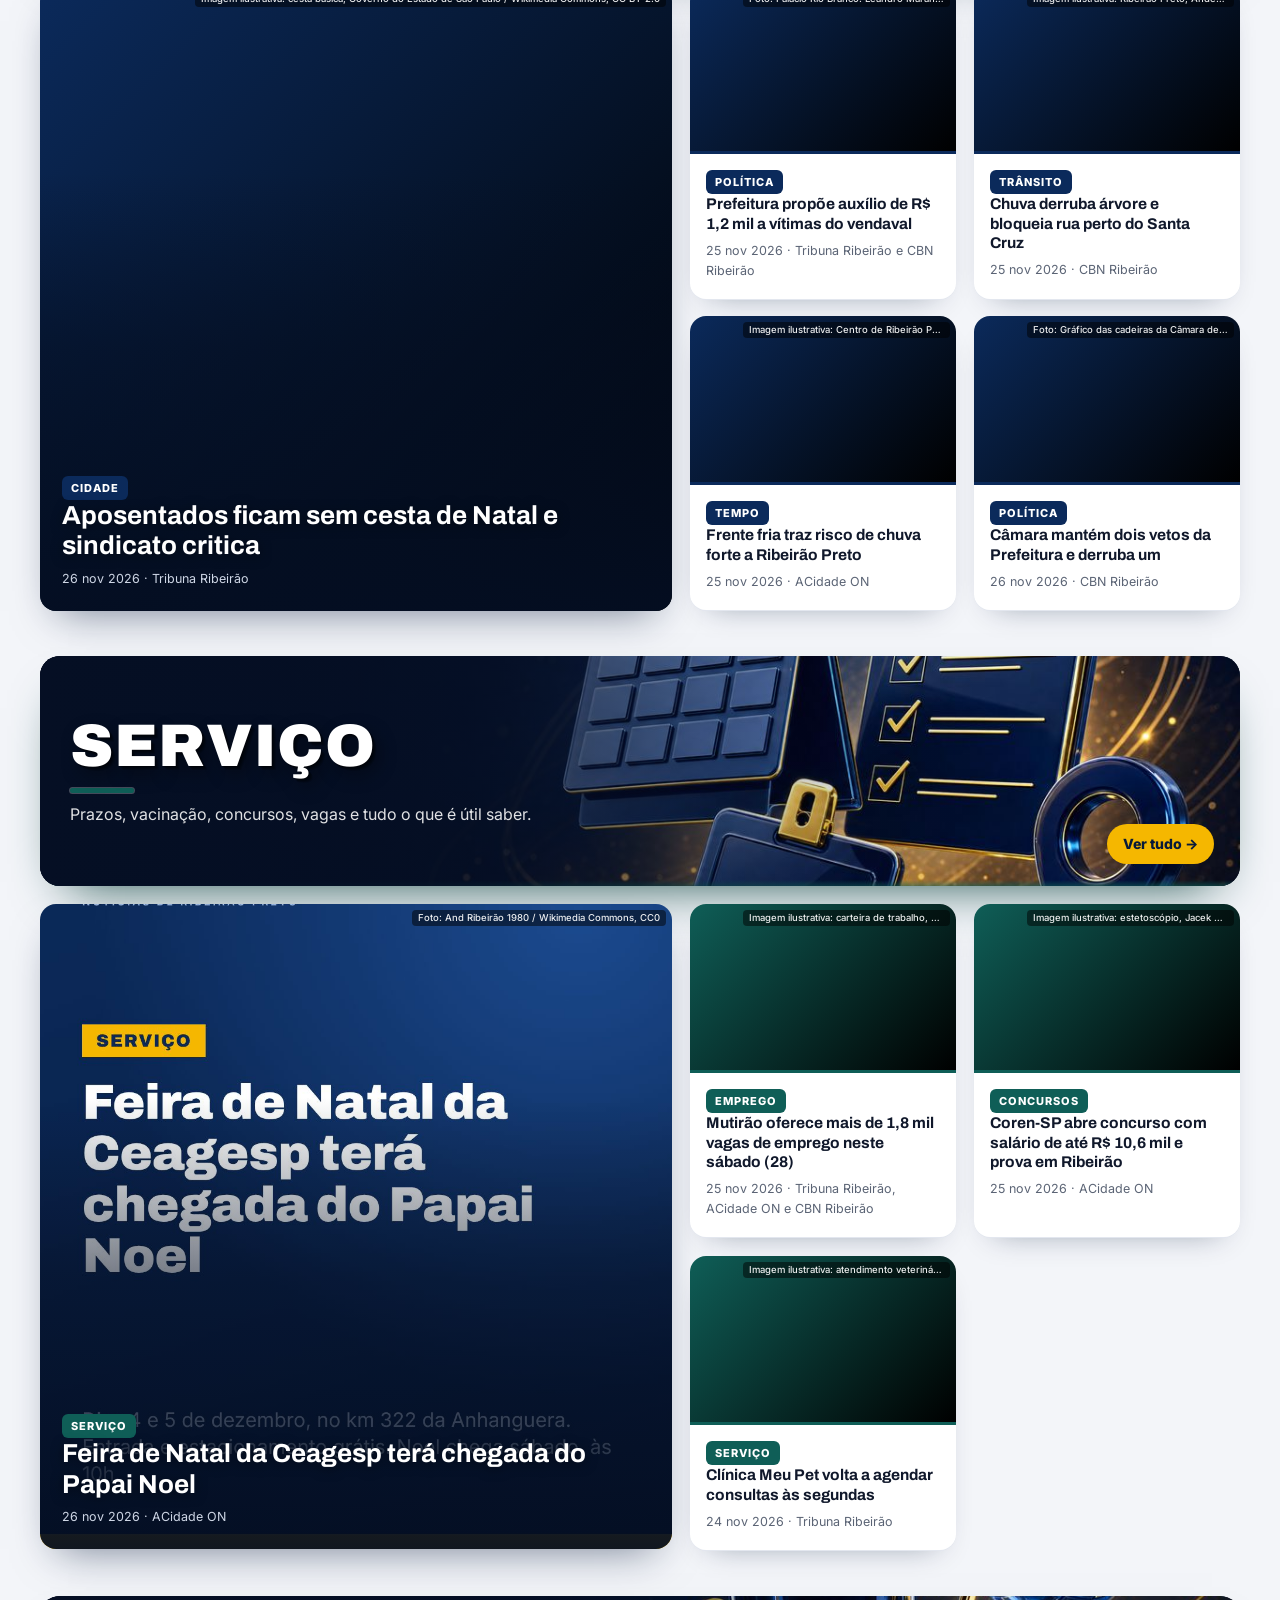
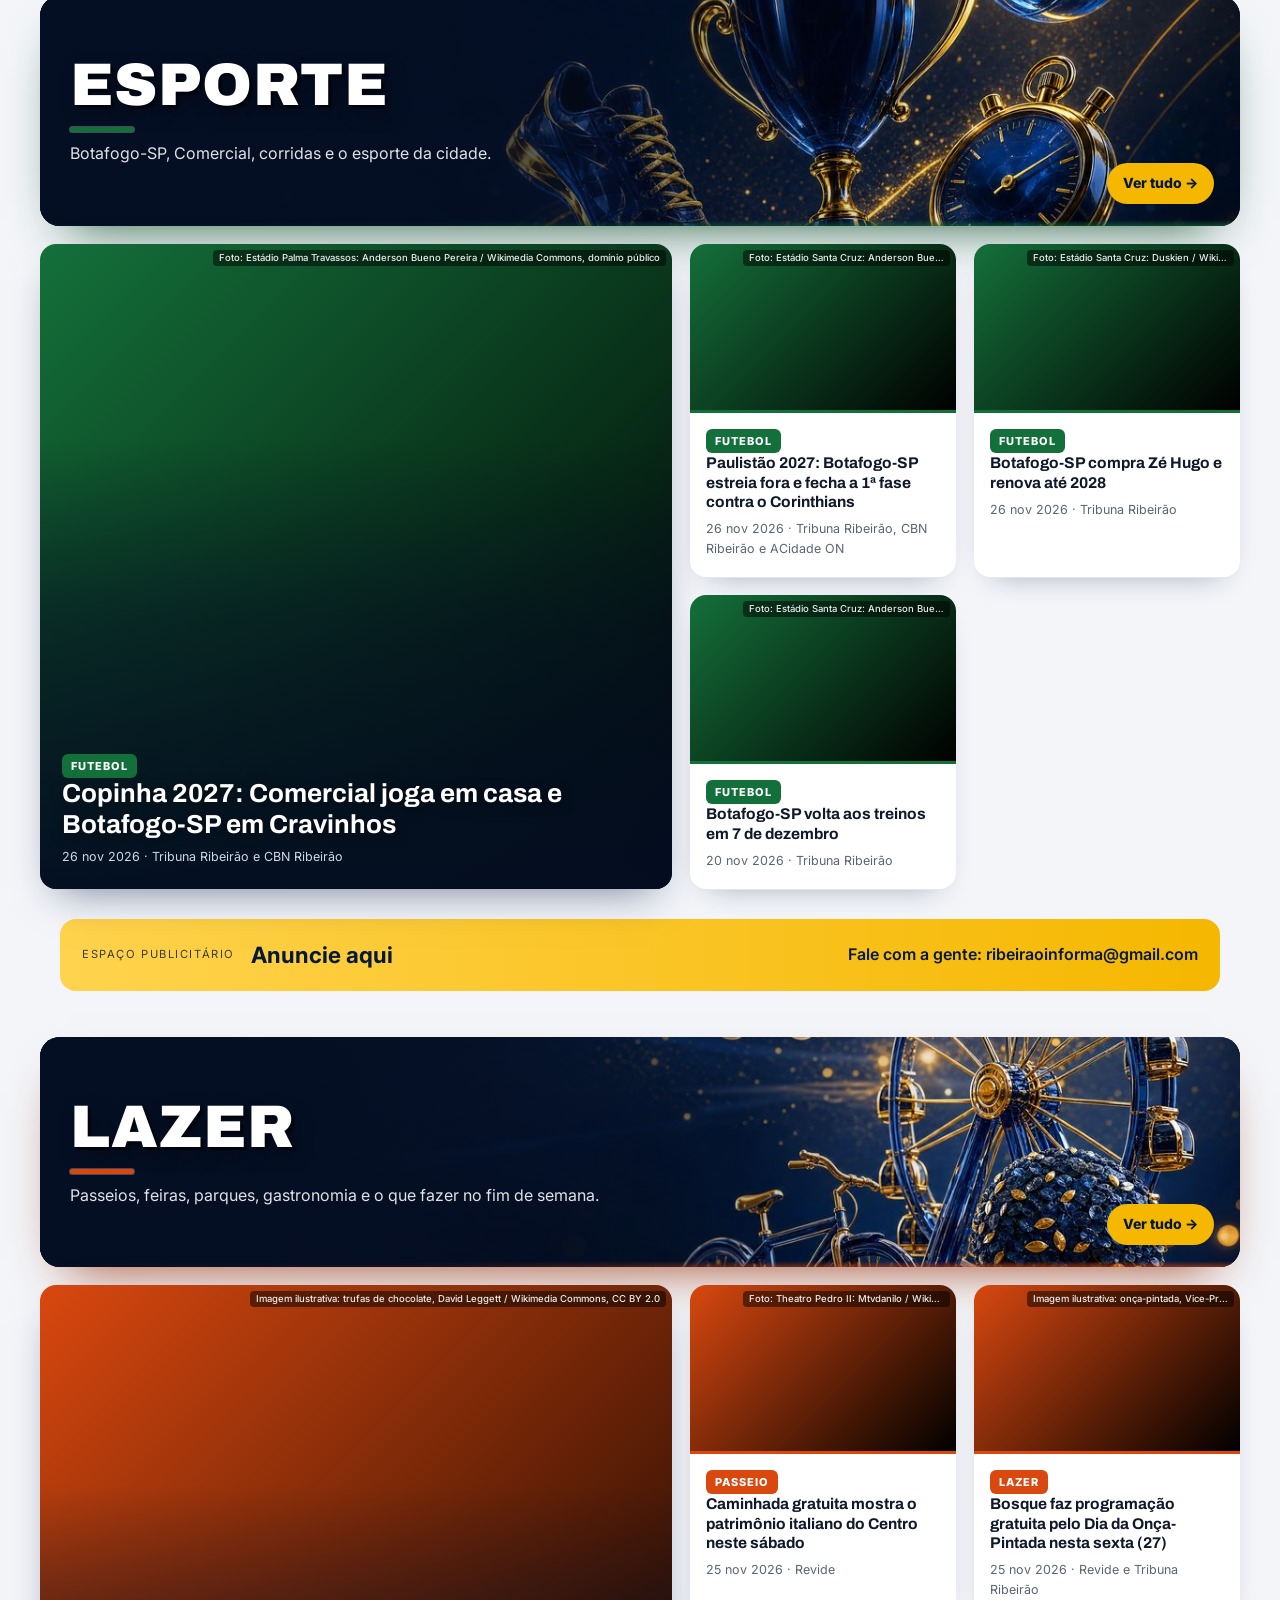
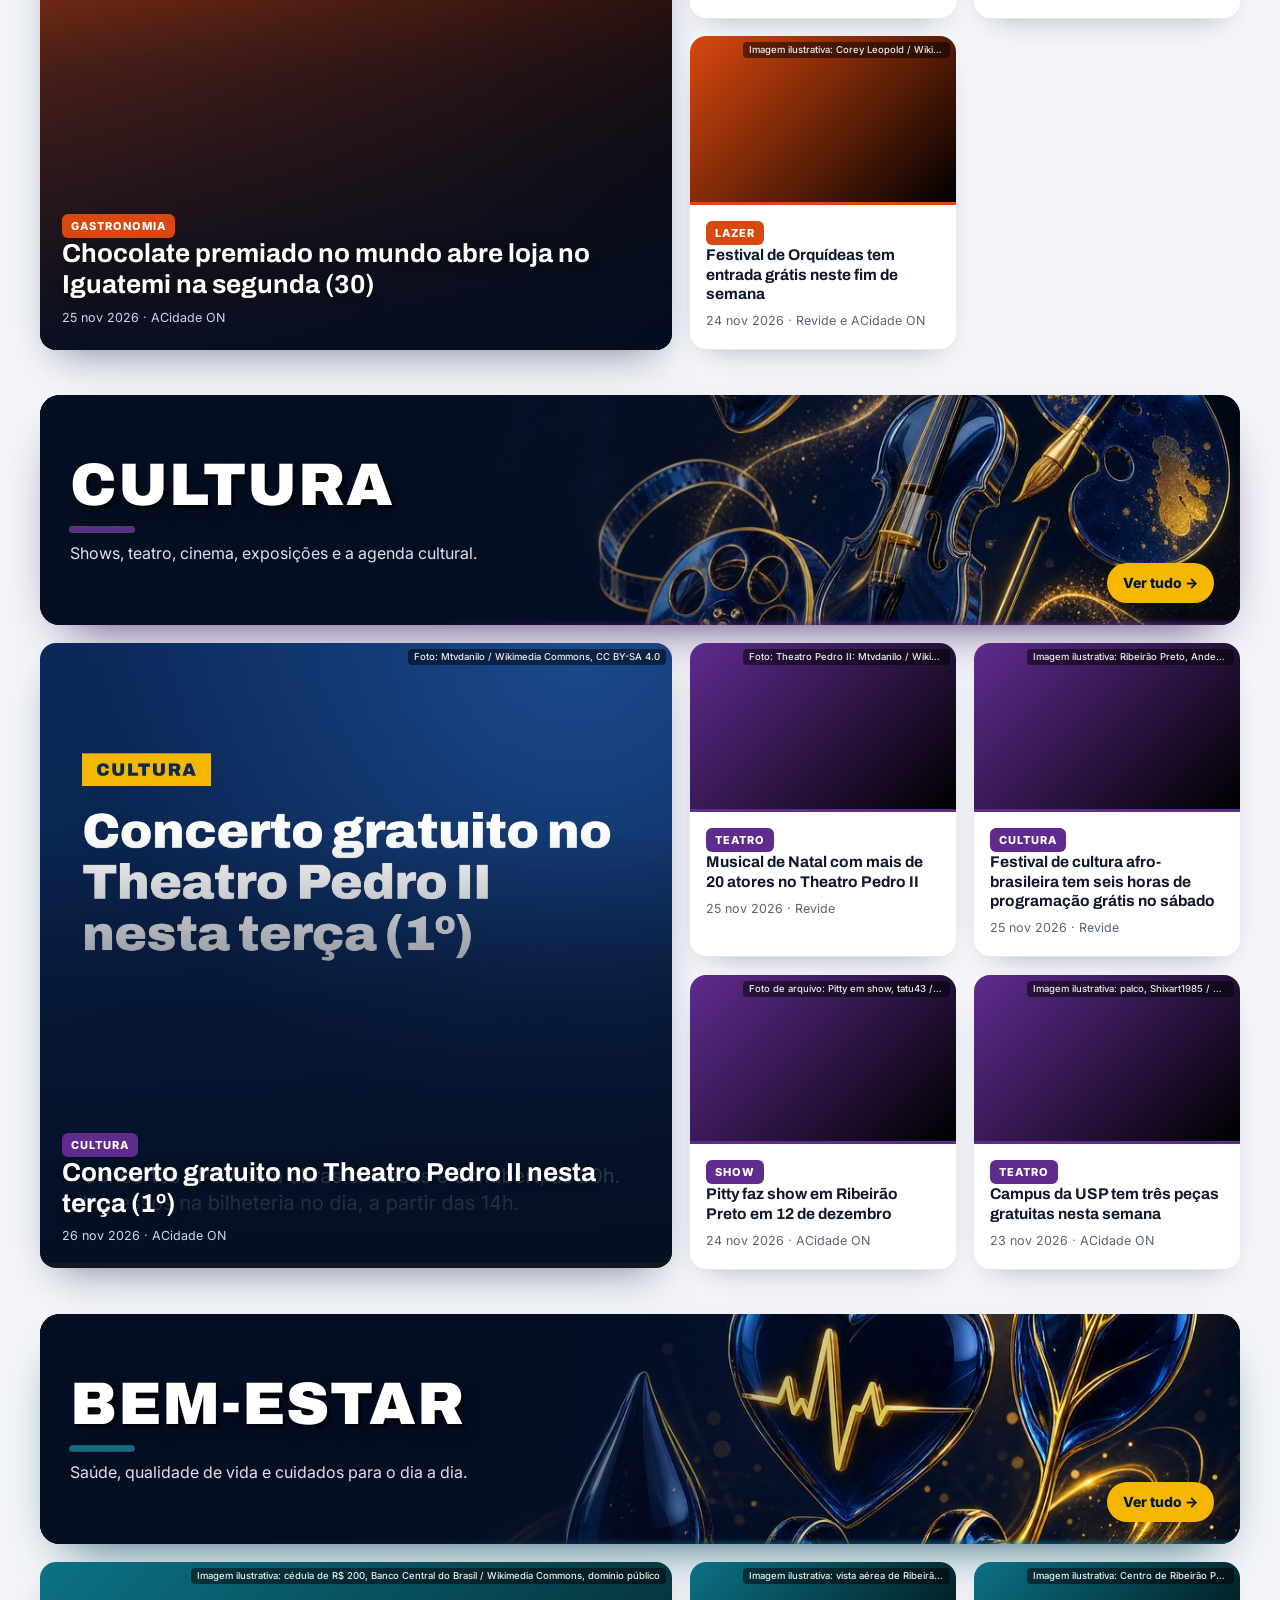
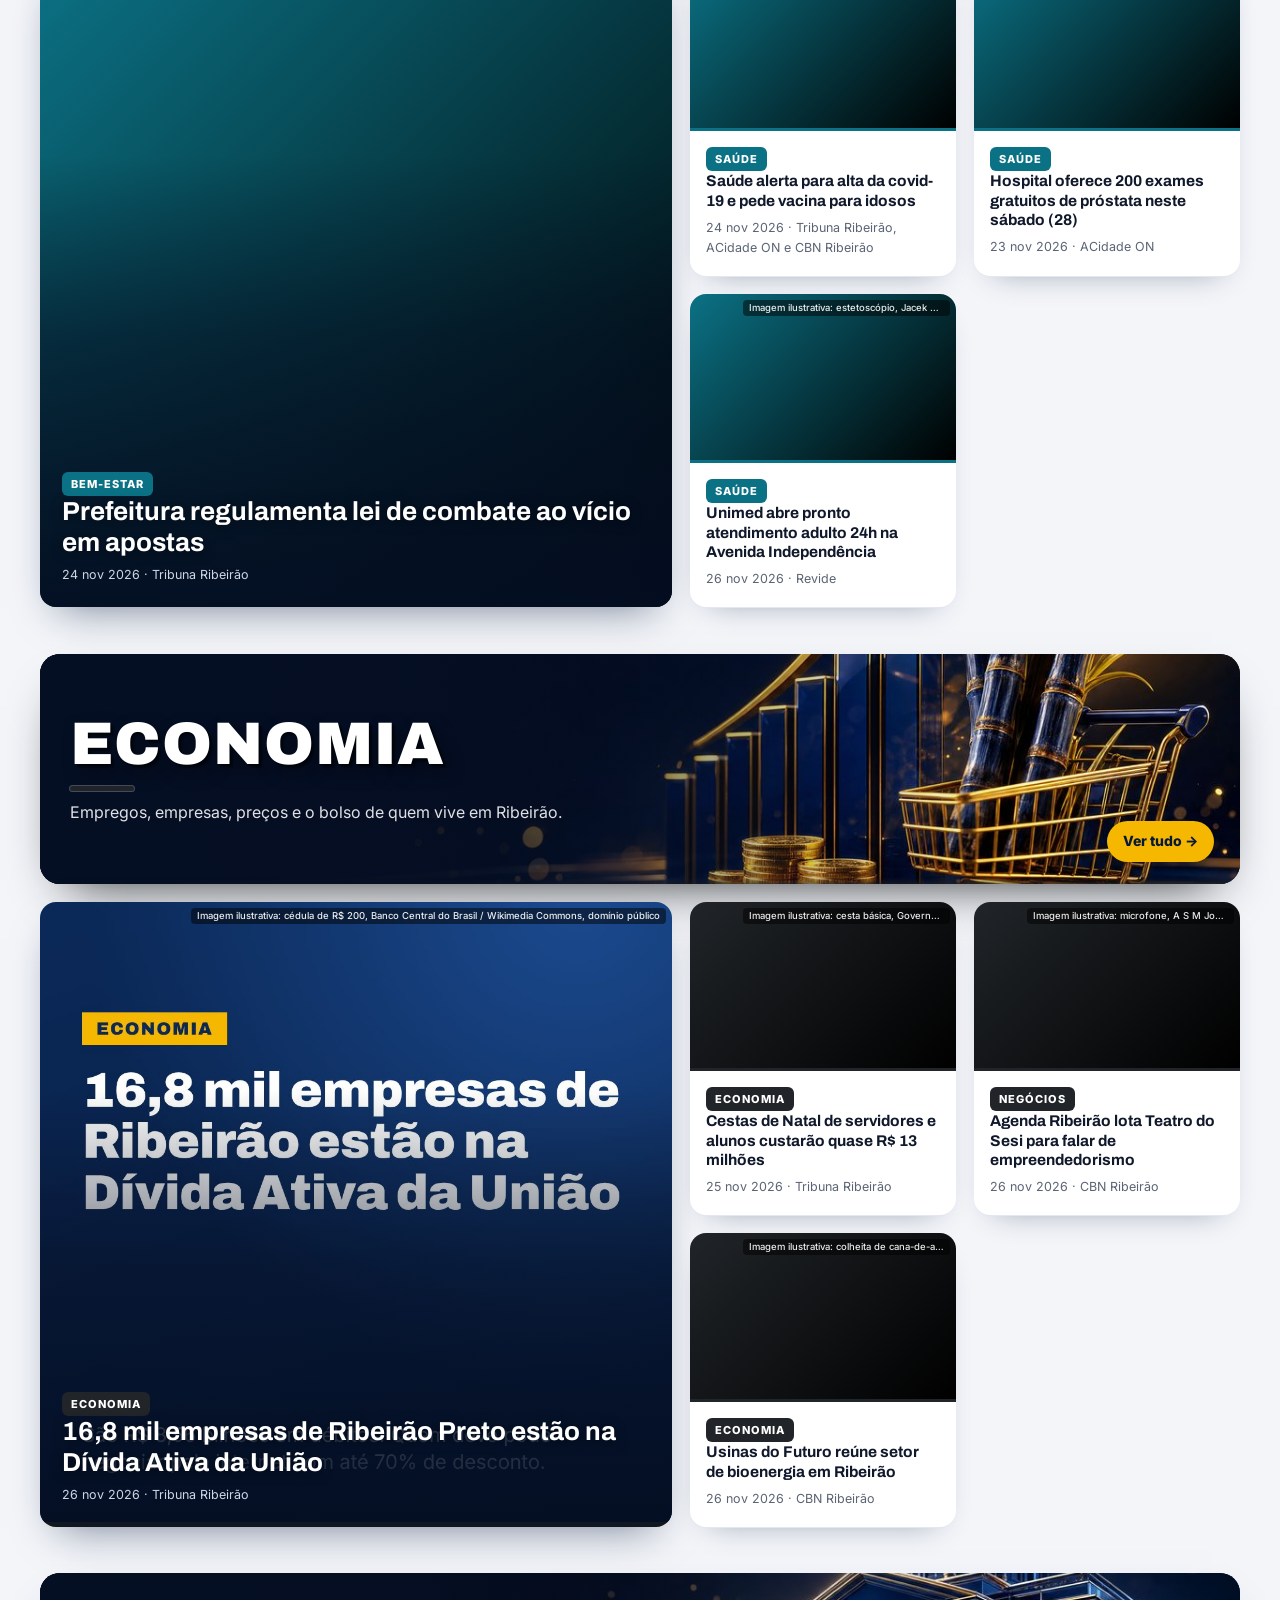
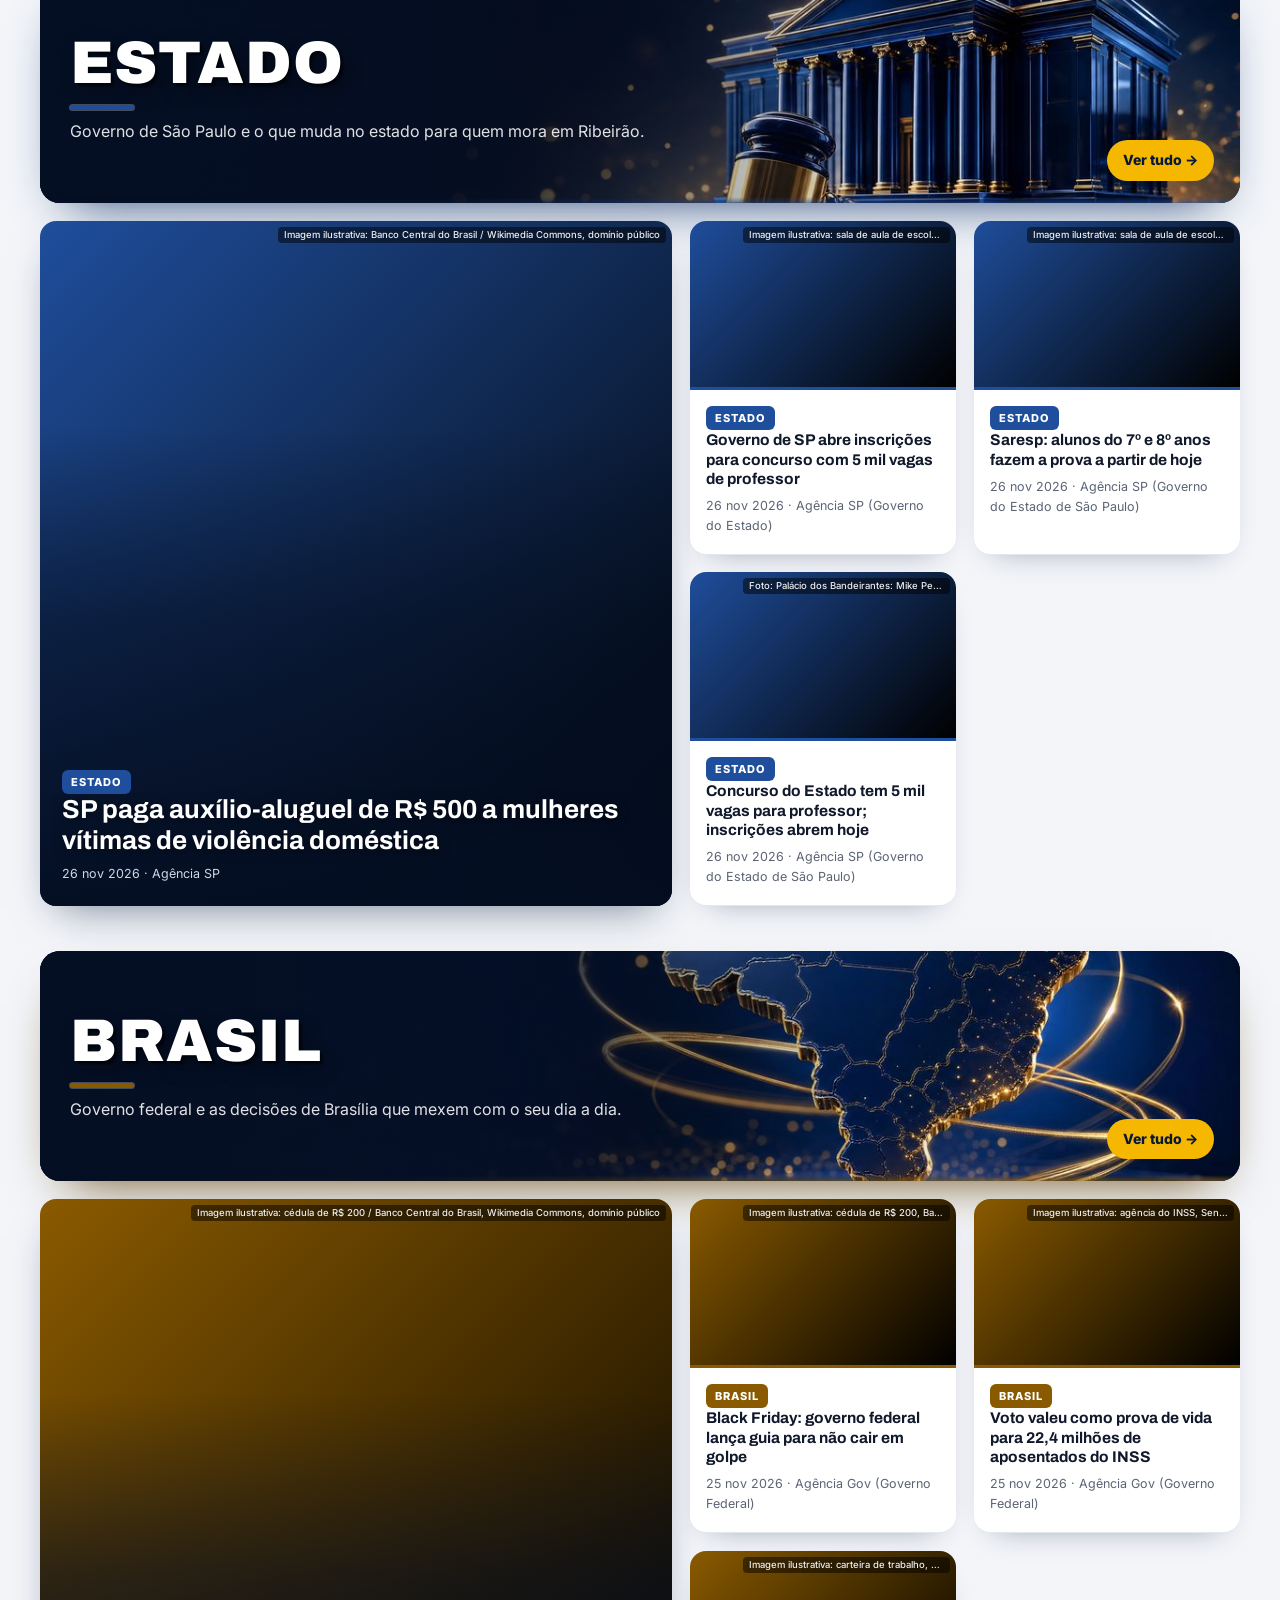
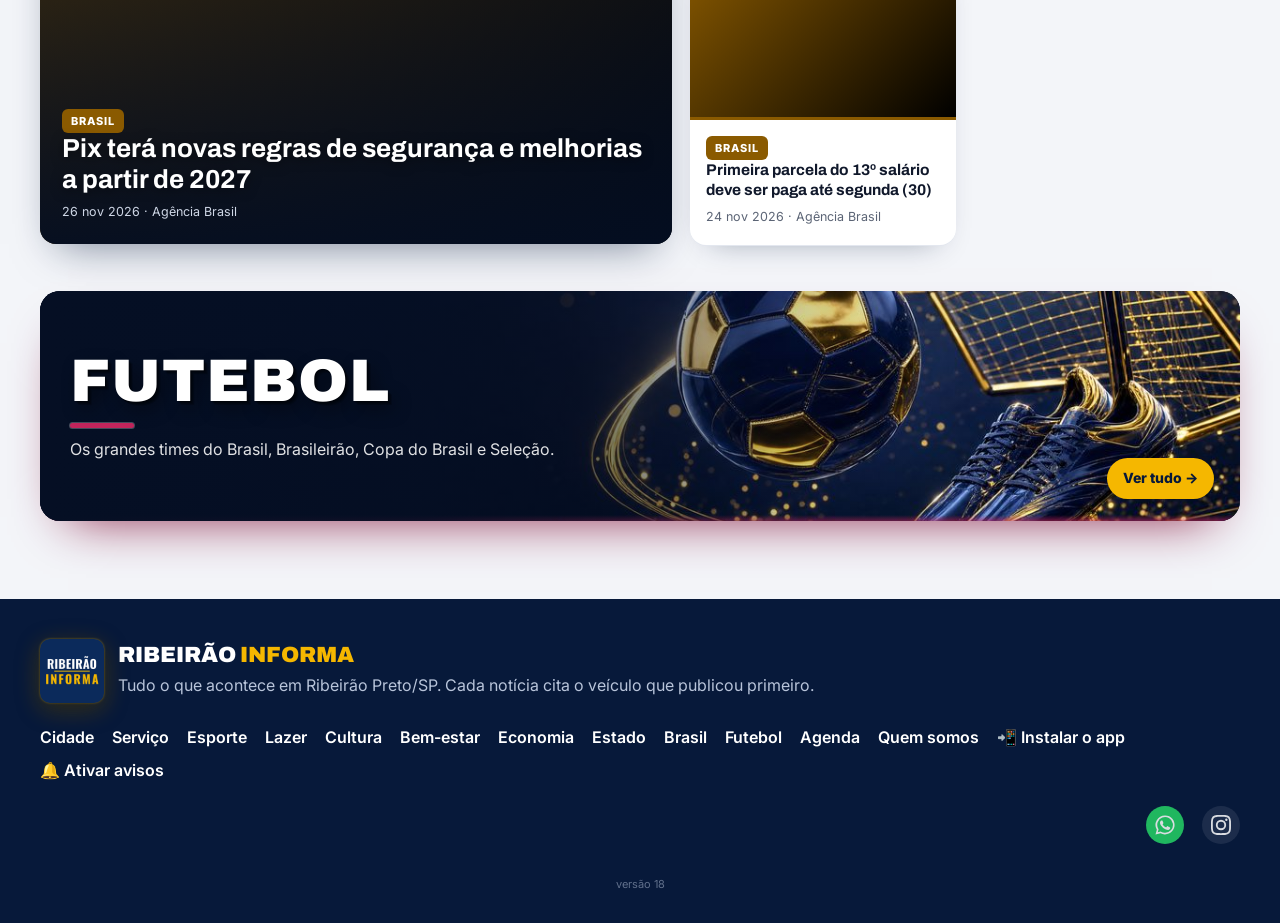
==== commit 18b97ebe: "Marca nova (A, canal de notícia) no ícone do app, favicon, topo e notificações Co-Authored-By: Claud" ====
--- a/app/index.html
+++ b/app/index.html
@@ -15,10 +15,10 @@
     />
     <meta
       property="og:image"
-      content="https://ribeiraoinforma.github.io/icones/icone-512-3d.png"
+      content="https://ribeiraoinforma.github.io/icones/icone-512-a.png"
     />
     <meta http-equiv="refresh" content="0; url=/?instalar=1" />
-    <link rel="icon" href="/icones/favicon-32-3d.png" />
+    <link rel="icon" href="/icones/favicon-32-a.png" />
     <script>
       location.replace("/?instalar=1");
     </script>
@@ -60,7 +60,7 @@
   <body>
     <div>
       <img
-        src="/icones/icone-192-3d.png"
+        src="/icones/icone-192-a.png"
         alt="Ribeirão Informa"
         width="96"
         height="96"
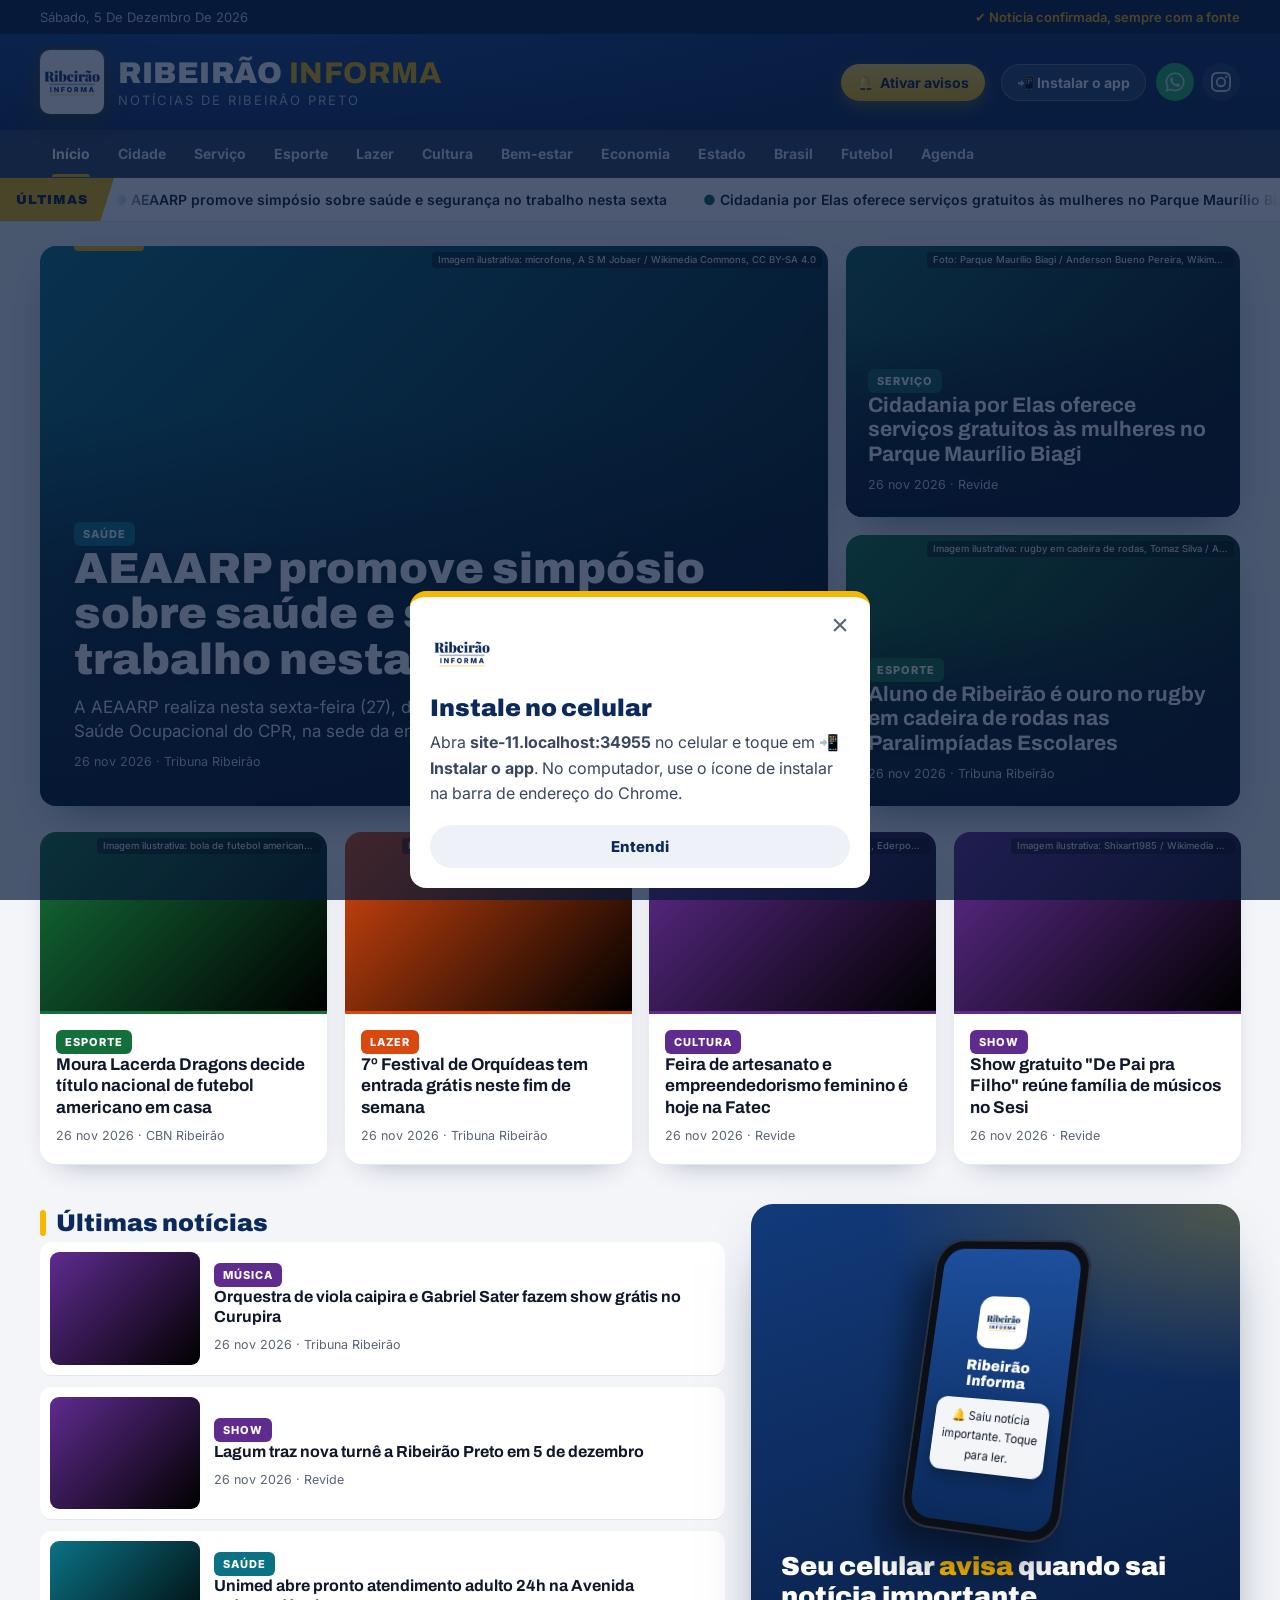
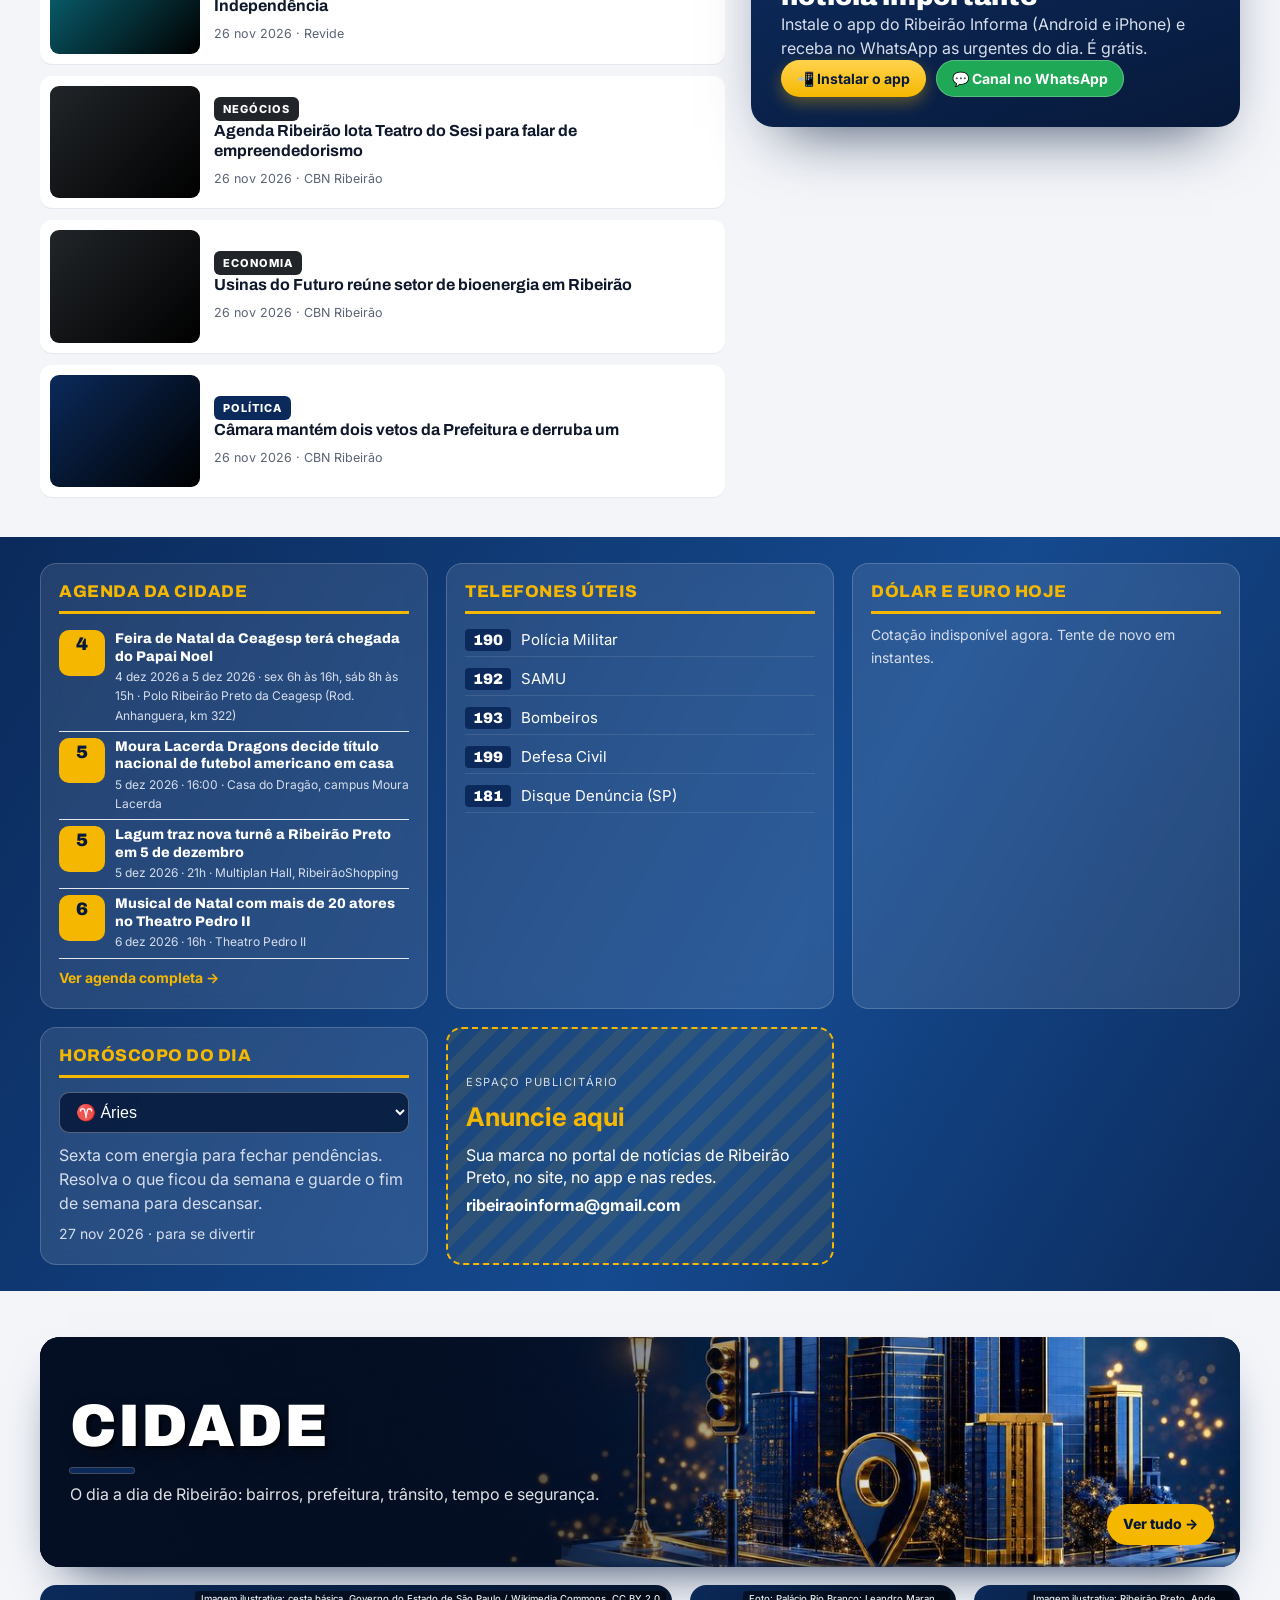
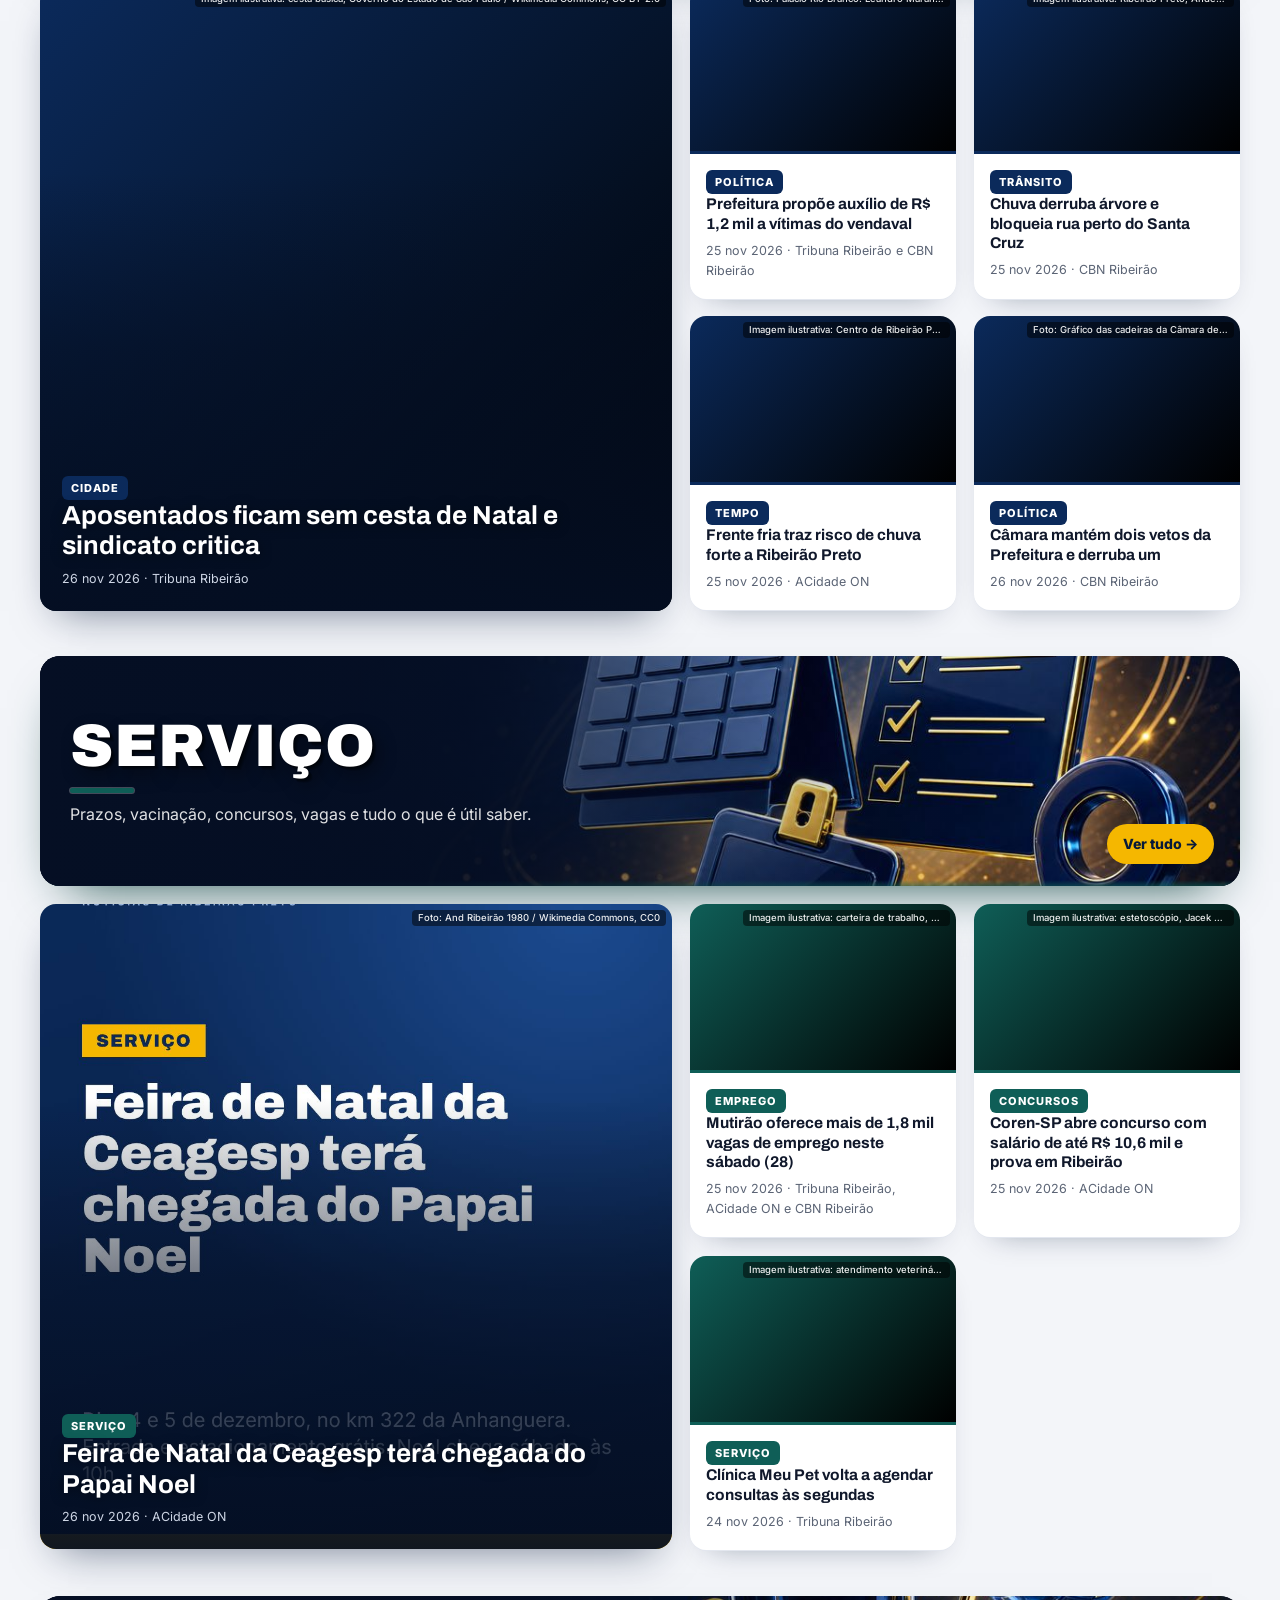
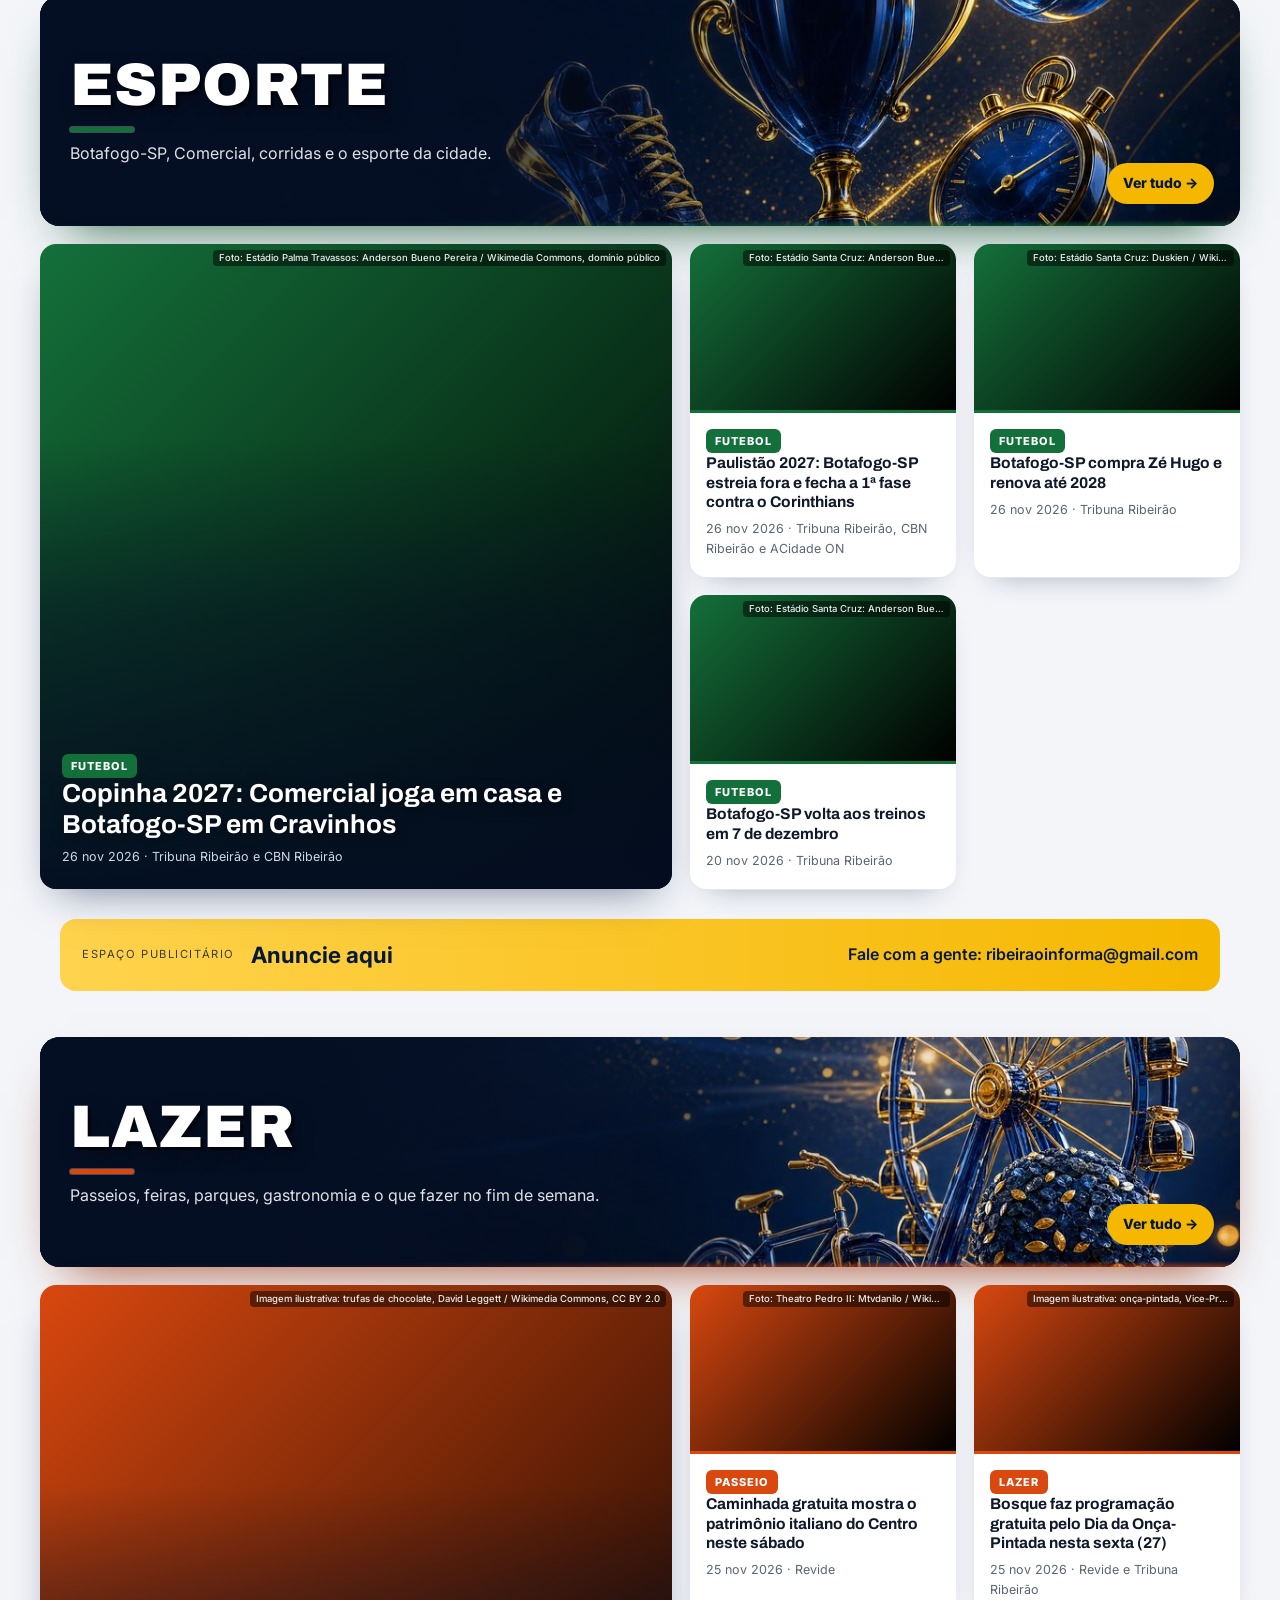
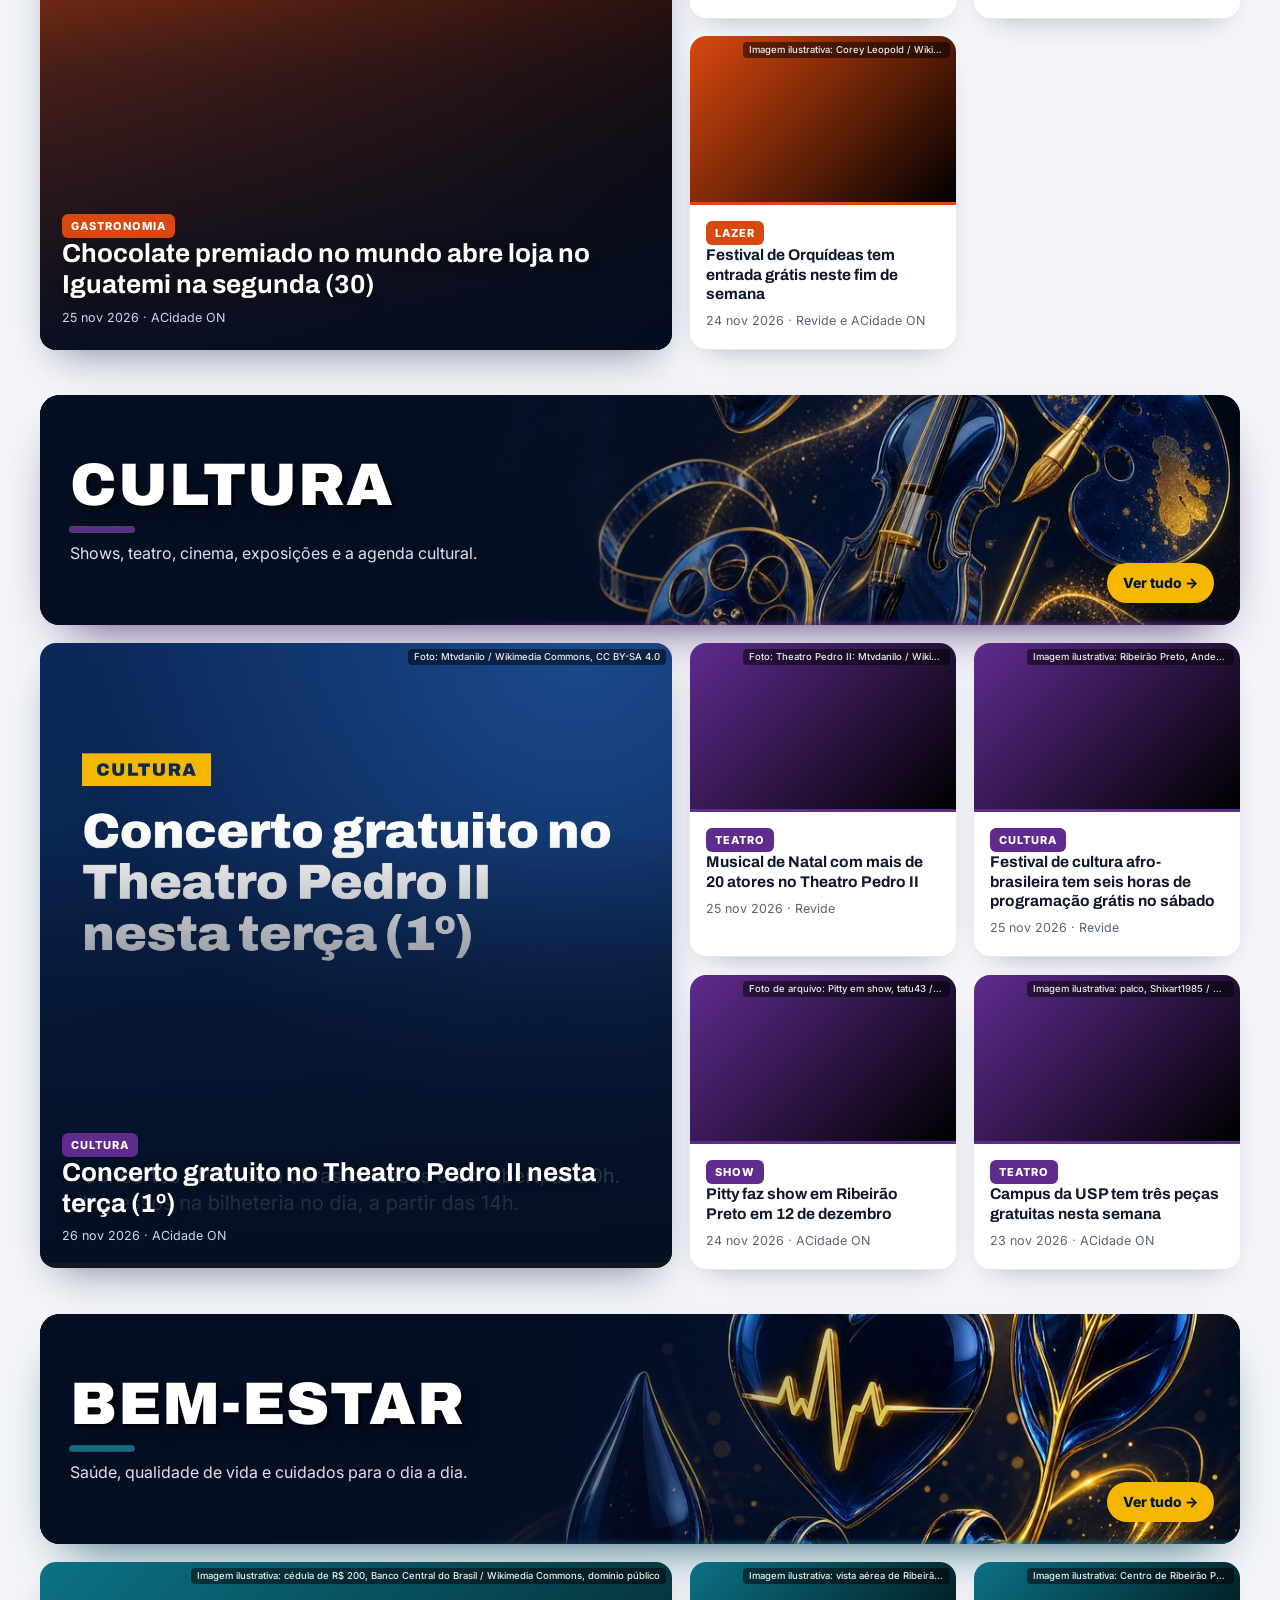
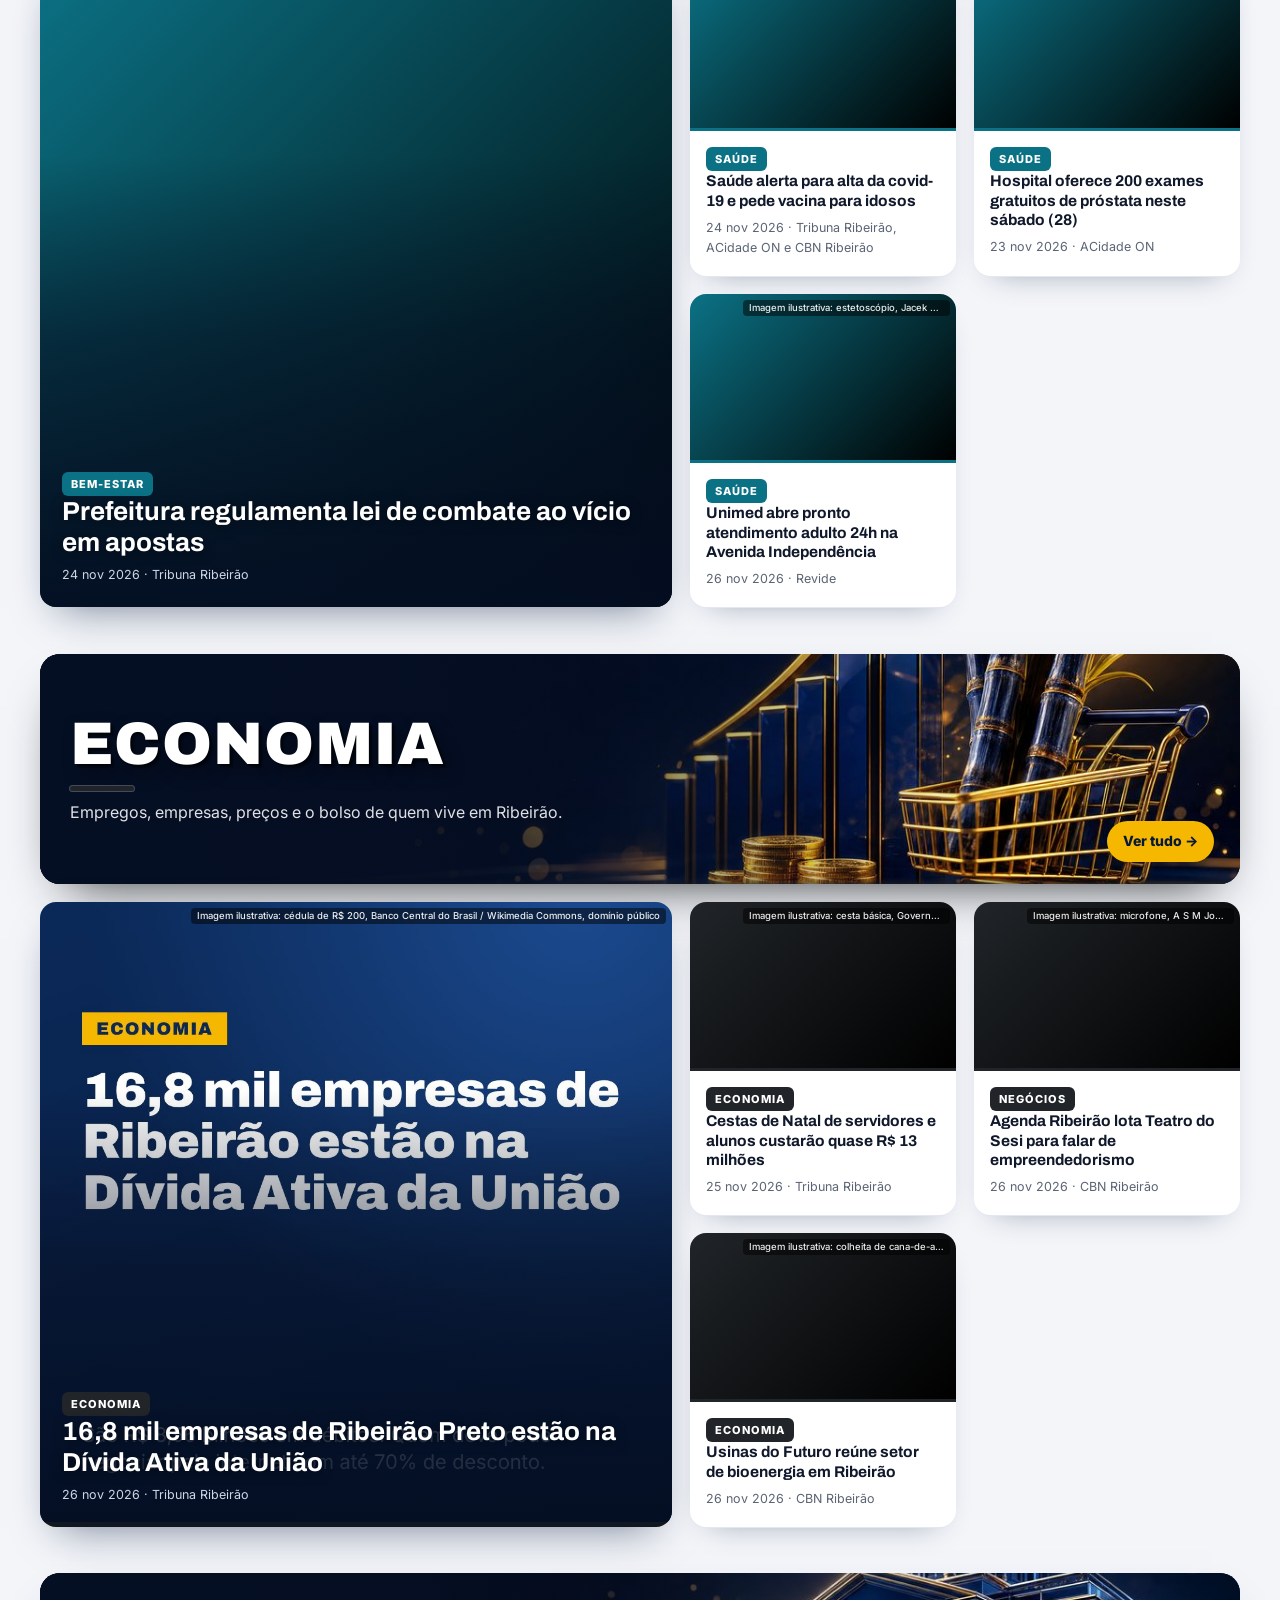
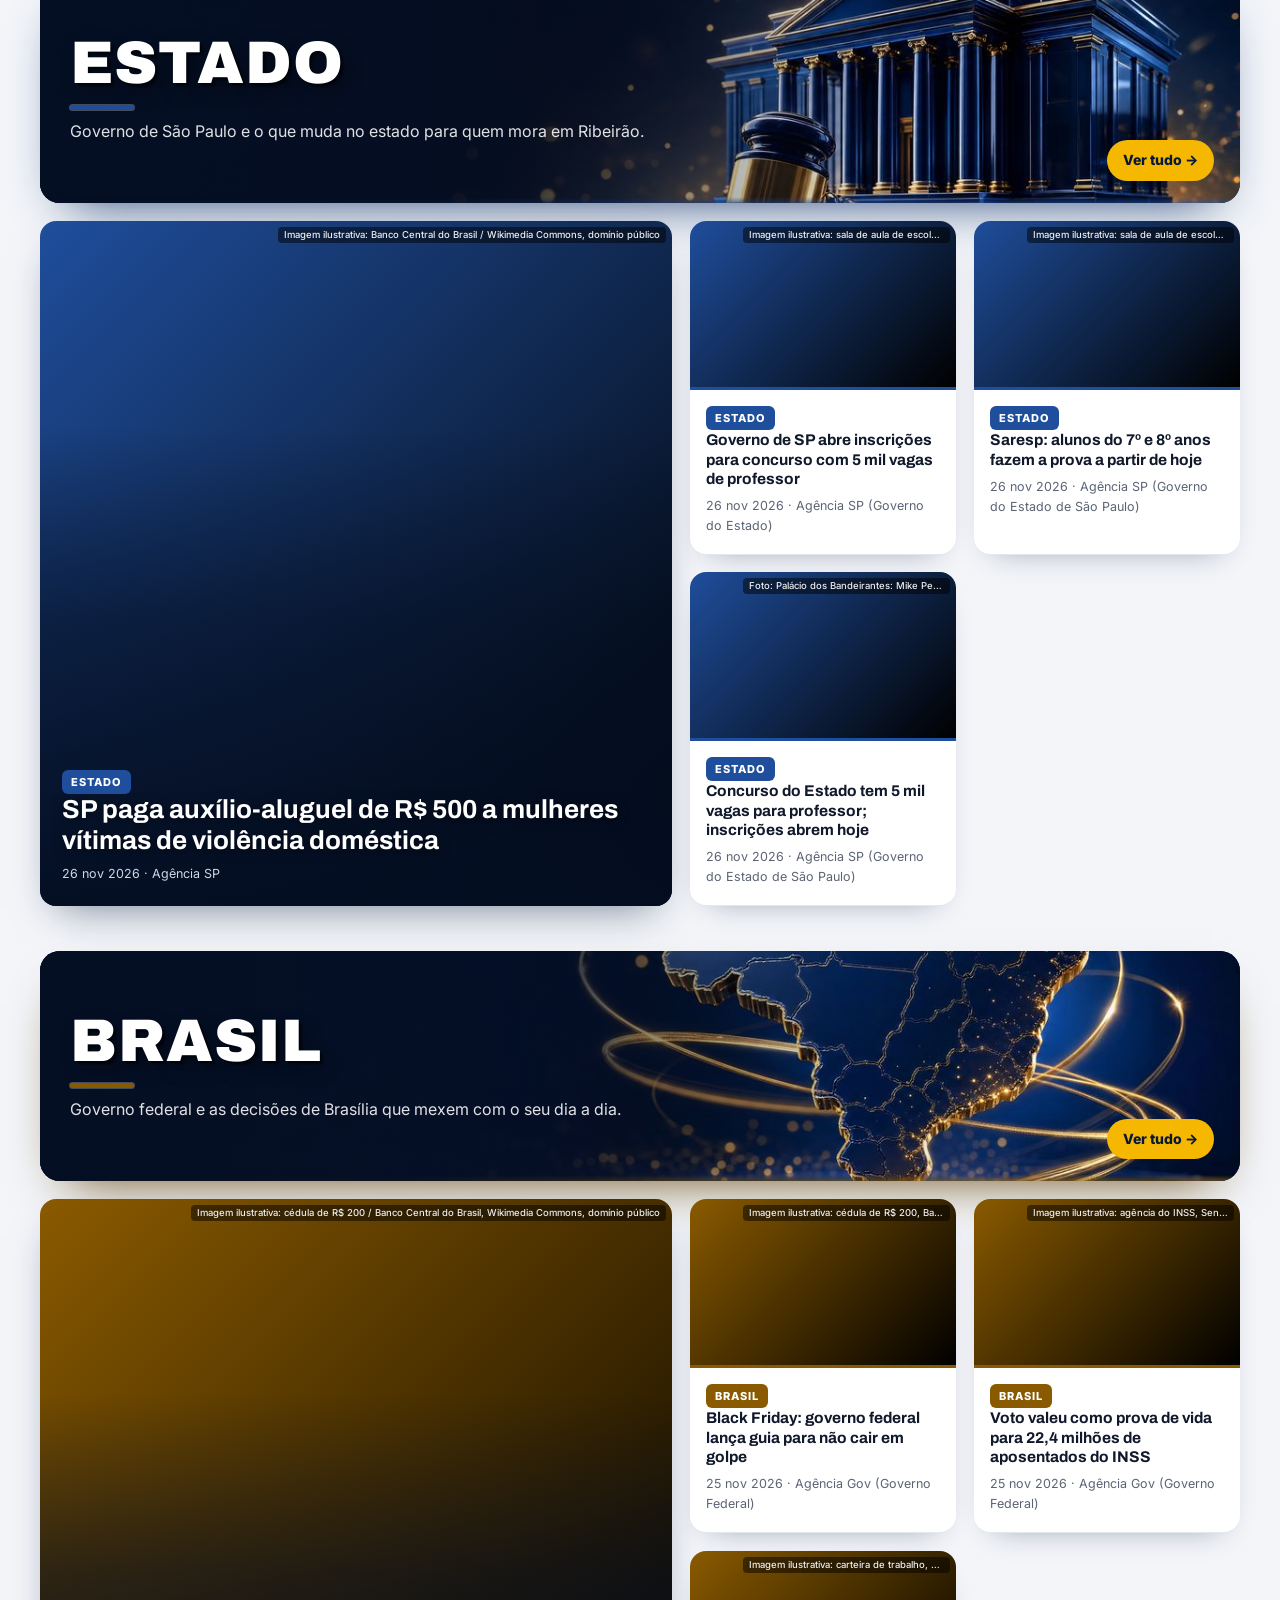
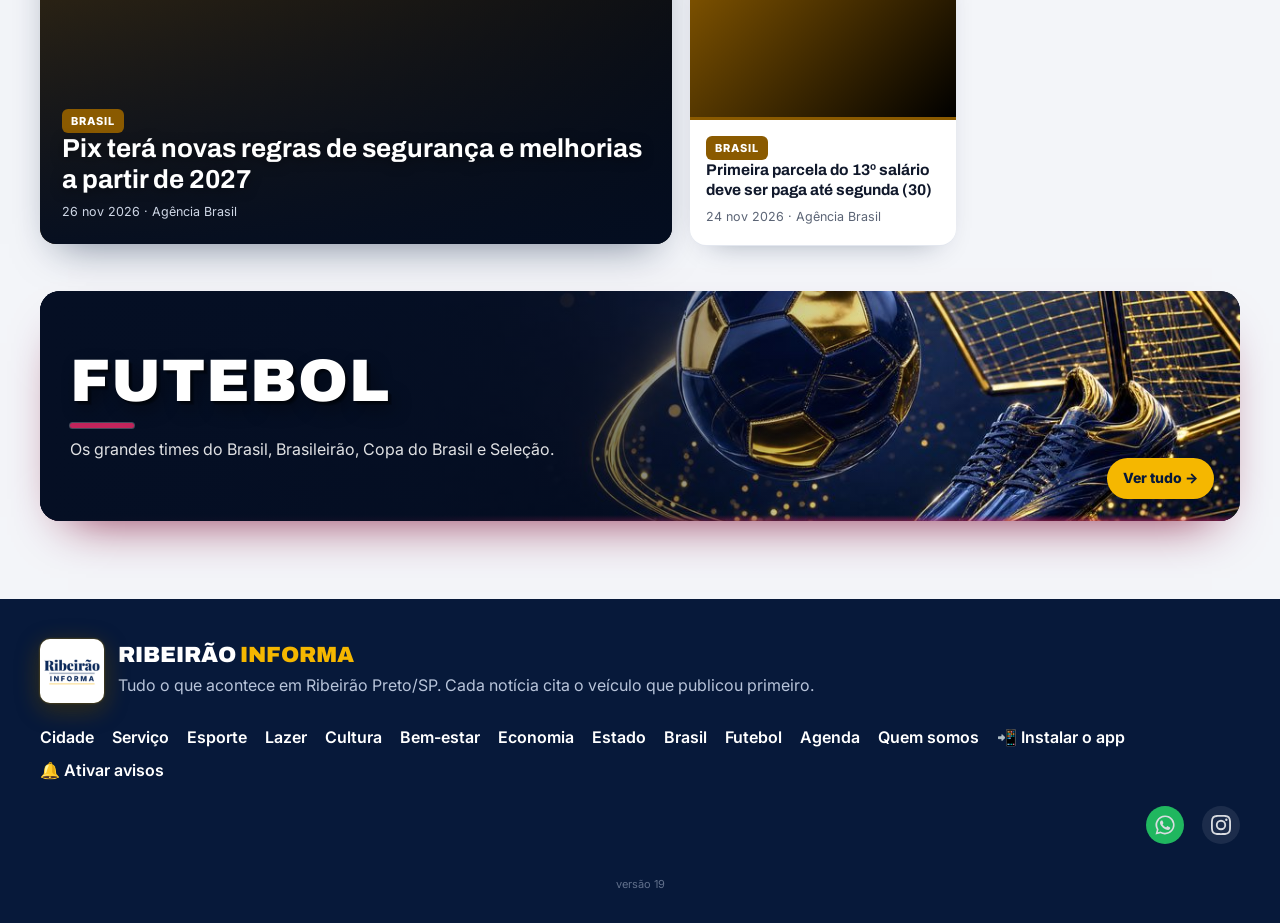
==== commit 9a02e658: "Marca escolhida: B (cabeçalho de jornal) no ícone do app, favicon, topo e notificações Co-Authored-B" ====
--- a/app/index.html
+++ b/app/index.html
@@ -15,10 +15,10 @@
     />
     <meta
       property="og:image"
-      content="https://ribeiraoinforma.github.io/icones/icone-512-a.png"
+      content="https://ribeiraoinforma.github.io/icones/icone-512-b.png"
     />
     <meta http-equiv="refresh" content="0; url=/?instalar=1" />
-    <link rel="icon" href="/icones/favicon-32-a.png" />
+    <link rel="icon" href="/icones/favicon-32-b.png" />
     <script>
       location.replace("/?instalar=1");
     </script>
@@ -60,7 +60,7 @@
   <body>
     <div>
       <img
-        src="/icones/icone-192-a.png"
+        src="/icones/icone-192-b.png"
         alt="Ribeirão Informa"
         width="96"
         height="96"
